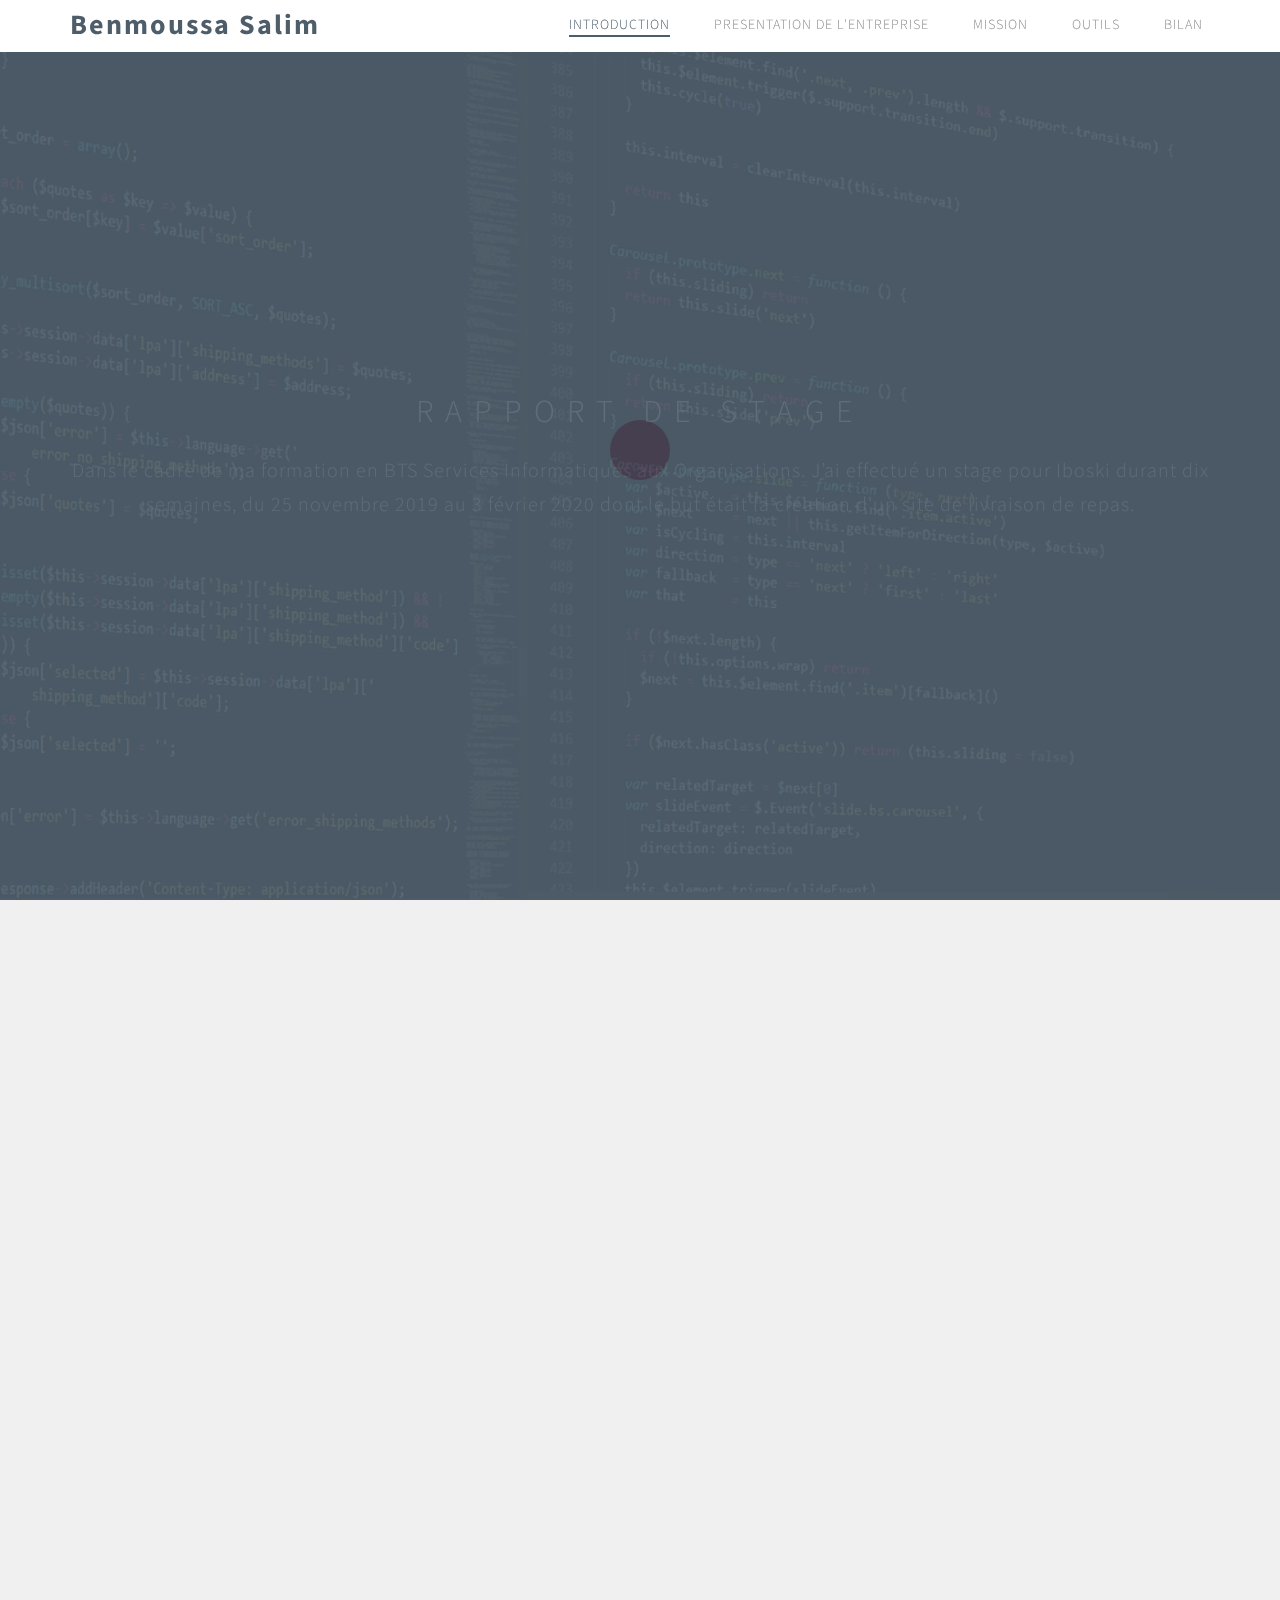
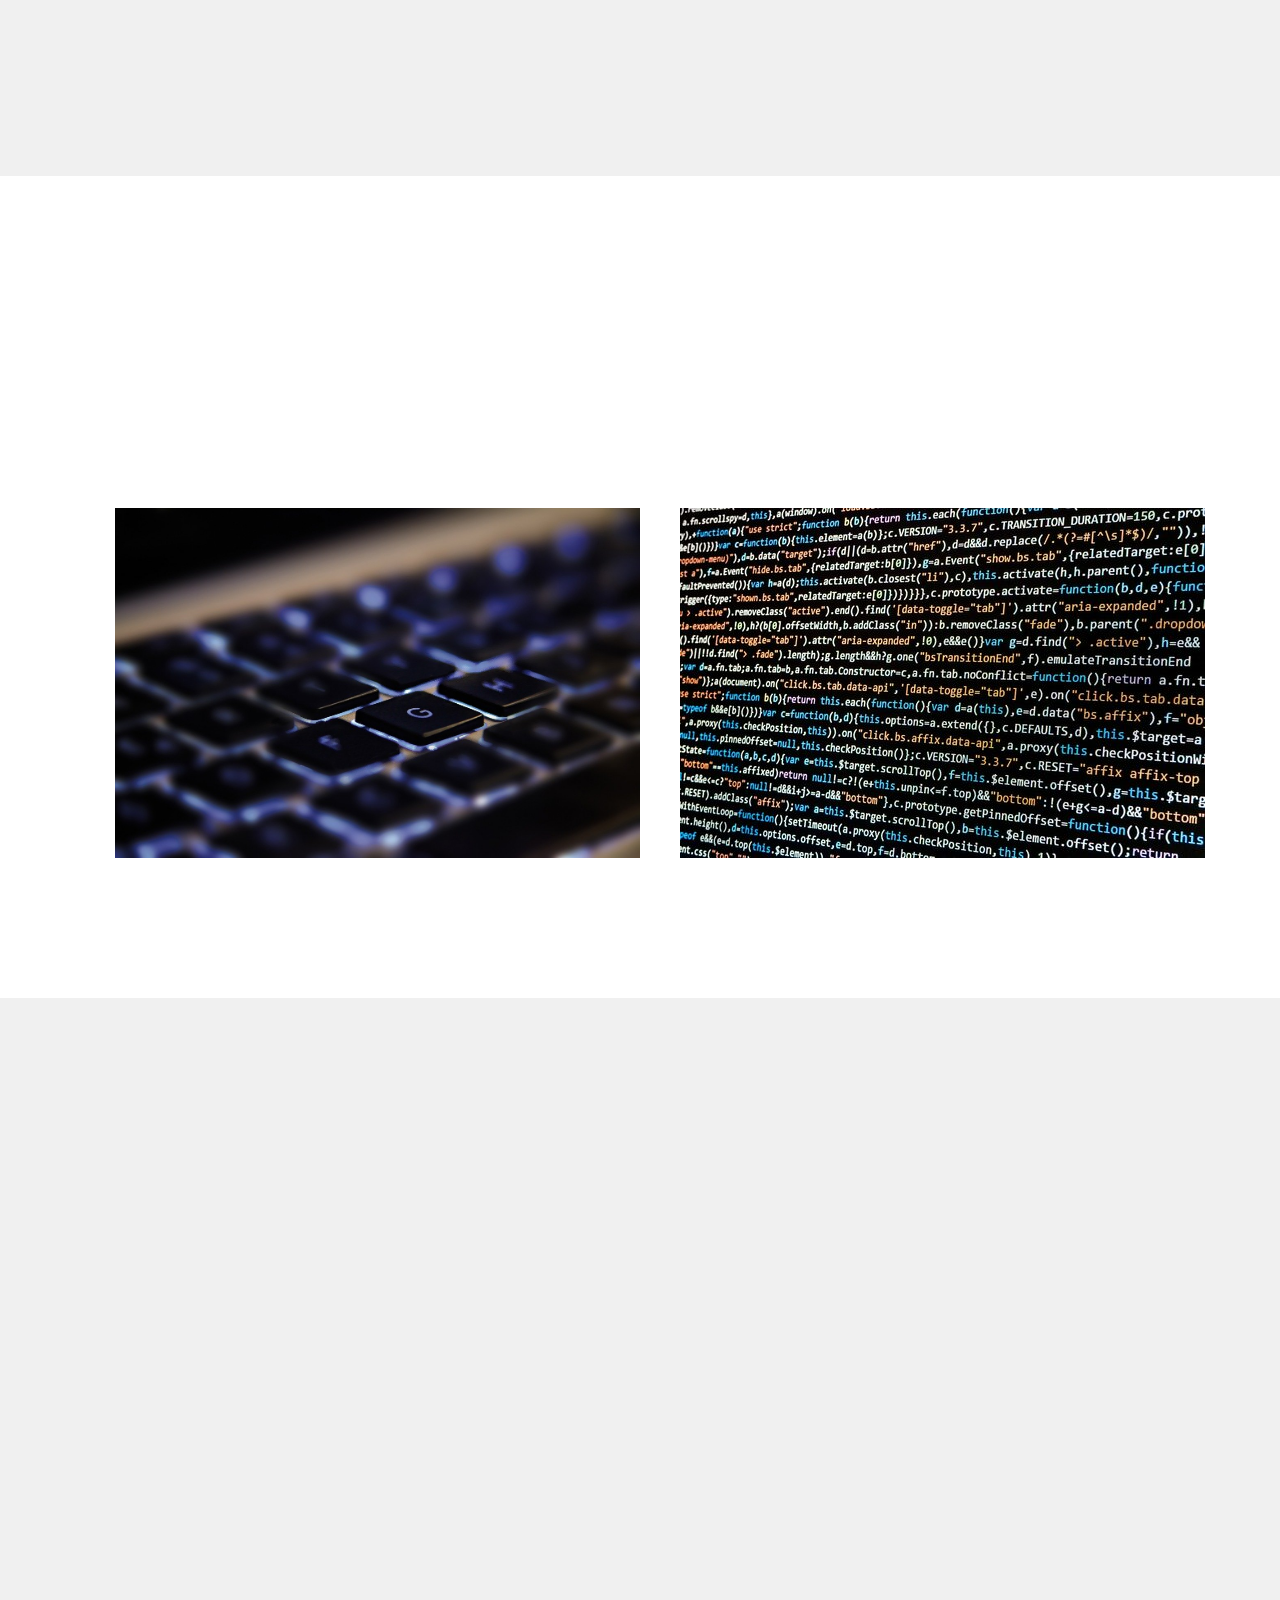
==== Rapport de stage/index.html @ b65e1e52 "Portfolio" ====
<!DOCTYPE html>
<html>

<head>
  <title>Rapport de stage</title>
  <meta charset="utf-8">
  <meta http-equiv="X-UA-Compatible" content="IE=Edge">
  <meta name="viewport" content="width=device-width, initial-scale=1">
  <!--
Zoom Slider
https://vegas.jaysalvat.com/

Caption Hover Effects
http://tympanus.net/codrops/2013/06/18/caption-hover-effects/
-->


  <link rel="stylesheet" href="css/bootstrap.min.css">
  <link rel="stylesheet" href="css/animate.min.css">
  <link rel="stylesheet" href="css/font-awesome.min.css">
  <link rel="stylesheet" href="css/component.css">
  <link rel="stylesheet" href="css/owl.theme.css">
  <link rel="stylesheet" href="css/owl.carousel.css">
  <link rel="stylesheet" href="css/vegas.min.css">
  <link rel="stylesheet" href="css/style.css">

  <!-- Google web font  -->
  <link href='https://fonts.googleapis.com/css?family=Source+Sans+Pro:400,700,300' rel='stylesheet' type='text/css'>

</head>

<body id="top" data-spy="scroll" data-offset="50" data-target=".navbar-collapse">


  <!-- Preloader section -->

  <div class="preloader">
    <div class="sk-spinner sk-spinner-pulse"></div>
  </div>


  <!-- Navigation section  -->

  <div class="navbar navbar-default navbar-fixed-top" role="navigation">
    <div class="container">

      <div class="navbar-header">
        <button class="navbar-toggle" data-toggle="collapse" data-target=".navbar-collapse">
          <span class="icon icon-bar"></span>
          <span class="icon icon-bar"></span>
          <span class="icon icon-bar"></span>
        </button>
        <a href="#top" class="navbar-brand smoothScroll">Benmoussa Salim</a>
      </div>
      <div class="collapse navbar-collapse">
        <ul class="nav navbar-nav navbar-right">
          <li><a href="#top" class="smoothScroll"><span>Introduction</span></a></li>
          <li><a href="#about" class="smoothScroll"><span>Presentation de l'entreprise</span></a></li>
          <li><a href="#gallery" class="smoothScroll"><span>Mission</span></a></li>
          <li><a href="#outil" class="smoothScroll"><span>Outils</span></a></li>
          <li><a href="#bilan" class="smoothScroll"><span>Bilan</span></a></li>
        </ul>
      </div>

    </div>
  </div>


  <!-- Home section -->

  <section id="home">
    <div class="overlay"></div>
    <div class="container">
      <div class="row">

        <div class="col-md-offset-1 col-md-10 col-sm-12 wow fadeInUp" data-wow-delay="0.3s"></div>
          <h1 class="wow fadeInUp" data-wow-delay="0.6s">RAPPORT DE STAGE</h1>
          <p class="wow fadeInUp" data-wow-delay="0.9s">Dans  le  cadre  de  ma  formation  en  BTS  Services  Informatiques  aux Organisations.
            J’ai effectué un stage pour Iboski durant dix semaines, du 25 novembre 2019 au 3 février 2020 dont le but était 
            la création d'un site de livraison de repas.</p>
        </div>

      </div>
    </div>
  </section>


  <!-- About section -->

  <section id="about">
    <div class="container">
      <div class="row">

        <div class="col-md-9 col-sm-8 wow fadeInUp" data-wow-delay="0.2s">
          <div class="about-thumb">
            <h1>IBOSKI</h1>
            <p>IBOSKI est une société qui accompagne les porteurs de projets dans la création et le développement de leurs activités en proposant
              des solutions digitales. La société se complète pour former une équipe de 3 passionnés aux parcours très différents qui
               regroupent leurs expertises dans le but d'accompagner chaque idée jusqu'à sa réalisation et la satisfaction 
              de la clientèle. IBOSKI aide les entreprises à soigner leurs identité visuelle et leurs présence sur le web dans le but d'atteindre divers 
              objectifs: fidélisation, croissance du taux de conversion, trafic, publicité ciblée, image de marque référencement.
               OKmanger et Skyplus font partie de ses sites web.</p>
          </div>
        </div>

        <div class="col-md-3 col-sm-4 wow fadeInUp about-img" data-wow-delay="0.6s">
          <img src="images\in-new-york.jpg" class="img-responsive img-circle" alt="About">
        </div>

        <div class="clearfix"></div>

      </div>
    </div>
  </section>


  <!-- Gallery section -->

  <section id="gallery">
    <div class="container">
      <div class="row">

        <div class="col-md-offset-2 col-md-8 col-sm-12 wow fadeInUp" data-wow-delay="0.3s">
          <div class="section-title">
            <h1>MISSION</h1>
            <p>Mission que j'ai réalisé lors de mon stage.</p>
          </div>
        </div>

        <ul class="grid cs-style-4">
          <li class="col-md-6 col-sm-6">
            <figure>
              <div><img src="images\technology-785742_1280.jpg" alt="image 1"></div>
              <figcaption>
                <h1>Front-end</h1>
                <small>-Navbar <br> -Modal de connexion <br> -Barre de recherche <br> -Card accueil <br> -Footer<br>
                  -Carrousel <br> -Card LesRestaurants <br> -Card Restaurant<br> 
                  -Panier<br> -Payement<br> </small>
              </figcaption>
            </figure>
          </li>

          <li class="col-md-6 col-sm-6">
            <figure>
              <div><img src="images\backe.jpg" alt="image 2"></div>
              <figcaption>
                <h1>Back-end</h1>
                <small>-Connexion <br> -Inscription <br> -Card les Restaurants <br> -Card Restaurant <br> -Ajout au panier <br> 
                  -Envoie email <br></small>
              </figcaption>
            </figure>
          </li>
        </ul>

      </div>
    </div>
  </section>


  <!-- Outil section -->
  
  
  <section id="outil">
    <!-- team carousel -->
    <div class="col-md-offset-2 col-md-8 col-sm-12 wow fadeInUp" data-wow-delay="0.3s">
      <div class="section-title">
        <center><h1>Outil</h1></center>
        <center><p>Outils utilisé pour la réalistion du projet.</p></center>
      </div>
    </div>
    <div id="team-carousel" class="owl-carousel">

      <div class="item col-md-4 col-sm-6 wow fadeInUp" data-wow-delay="0.4s">
        <div class="team-thumb">
          <div class="image-holder">
            <img src="images\brands-and-logotypes.png" class="img-responsive img-circle" alt="Mary">
          </div>
          <h2 class="heading">PHP</h2>
          <p class="description">Principalement utilisé pour produire des pages Web dynamiques, 
            PHP est un langage impératif orienté objet.</p>
        </div>
      </div>

      <div class="item col-md-4 col-sm-6 wow fadeInUp" data-wow-delay="0.6s">
        <div class="team-thumb">
          <div class="image-holder">
            <img src="images\laravel.png" class="img-responsive img-circle" alt="Jack">
          </div>
          <h2 class="heading">Laravel</h2>
          <p class="description">C'est un framework web open-source écrit en PHP 
            respectant le principe modèle-vue-contrôleur.</p>
        </div>
      </div>

      <div class="item col-md-4 col-sm-6 wow fadeInUp" data-wow-delay="0.8s">
        <div class="team-thumb">
          <div class="image-holder">
            <img src="images\bul.png" class="img-responsive img-circle" alt="Linda">
          </div>
          <h2 class="heading">Bulma</h2>
          <p class="description">Bulma est un framework CSS.</p>
        </div>
      </div>

      <div class="item col-md-4 col-sm-6 wow fadeInUp" data-wow-delay="0.8s">
        <div class="team-thumb">
          <div class="image-holder">
            <img src="images\visual_studio.png" class="img-responsive img-circle" alt="Sandy">
          </div>
          <h2 class="heading">Visual Studio Code</h2>
          <p class="description">Visual Studio Code est un éditeur de code extensible développé par Microsoft pour 
            Windows, Linux et macOS (IDE).</p>
        </div>
      </div>

      <div class="item col-md-4 col-sm-6 wow fadeInUp" data-wow-delay="0.8s">
        <div class="team-thumb">
          <div class="image-holder">
            <img src="images\social-media.png" class="img-responsive img-circle" alt="Lukia">
          </div>
          <h2 class="heading">Trello</h2>
          <p class="description">Trello est un outil de gestion de projet, il repose sur une organisation des projets en planches
            représentant des tâches.</p>
        </div>
      </div>

      <div class="item col-md-4 col-sm-6 wow fadeInUp" data-wow-delay="0.8s">
        <div class="team-thumb">
          <div class="image-holder">
            <img src="images\discord.png" class="img-responsive img-circle" alt="George">
          </div>
          <h2 class="heading">Discord</h2>
          <p class="description">Discord est un logiciel conçu  pour communiquer.</p>
        </div>
      </div>

      <div class="item col-md-4 col-sm-6 wow fadeInUp" data-wow-delay="0.8s">
        <div class="team-thumb">
          <div class="image-holder">
            <img src="images\github.png" class="img-responsive img-circle" alt="Day">
          </div>
          <h2 class="heading">GitHub</h2>
          <p class="description">GitHub est un service web d'hébergement et de gestion de développement de logiciels.</p>
        </div>
      </div>

      <div class="item col-md-4 col-sm-6 wow fadeInUp" data-wow-delay="0.8s">
        <div class="team-thumb">
          <div class="image-holder">
            <img src="images\js.png" class="img-responsive img-circle" alt="Lynn">
          </div>
          <h2 class="heading">Javascript</h2>
          <p class="description">JavaScript est un langage de programmation de scripts principalement employé dans les pages 
            web interactives.</p>
        </div>
      </div>

    </div>
    <!-- end team carousel -->
  </section>


  <section id="bilan">
    <div class="container">
      <div class="row">

        <div class="col-md-9 col-sm-8 wow fadeInUp" data-wow-delay="0.2s">
          <div class="about-thumb">
            <h1>BILAN</h1>
            <p>Pour conclure, j'ai effectuer mon stage dans le cadre de ma formation en BTS SIO dans l'entreprise IBOSKI. Lors de ce stage j'ai pu
              mettre en pratique les connaissances théorique acquises tout au long de l'année. J'ai eu l'occasion de réaliser plusieurs mission qui m'on
              permis d'être confronté aux difficultés réelles du monde du travail.
              Ce stage à été très enrichissant pour moi car il m'a permis d'être un acteur principal d'un projet de développement qui ma conforté dans
              l'idée de continué dans la voie de l'informatique.</p>
          </div>
        </div>

        <div class="col-md-3 col-sm-4 wow fadeInUp about-img" data-wow-delay="0.6s">
          <img src="images\buildings-1149851_640.jpg" class="img-responsive img-circle" alt="About">
        </div>

        <div class="clearfix"></div>

      </div>
    </div>
</section>

  <!-- Footer section -->

  <footer>
    <div class="container">

      <div class="row">

        <div class="col-md-12 col-sm-12">

          <ul class="social-icon">
            <li><a href="https://www.linkedin.com/in/salim-benmoussa/" class="fa fa-linkedin wow fadeInUp" data-wow-delay="0.6s"></a></li>
          </ul>

        </div>

      </div>

    </div>
  </footer>

  <!-- Back top -->
  <a href="#" class="go-top"><i class="fa fa-angle-up"></i></a>

  <!-- Javascript  -->
  <script src="js/jquery.js"></script>
  <script src="js/bootstrap.min.js"></script>
  <script src="js/vegas.min.js"></script>
  <script src="js/modernizr.custom.js"></script>
  <script src="js/toucheffects.js"></script>
  <script src="js/owl.carousel.min.js"></script>
  <script src="js/smoothscroll.js"></script>
  <script src="js/wow.min.js"></script>
  <script src="js/custom.js"></script>

</body>

</html>
---- Rapport de stage/css/component.css ----
.grid {
	margin: 0 auto;
	list-style: none;
	text-align: center;
}

.grid li {
	display: inline-block;
	margin: 0;
	padding: 20px;
	text-align: left;
	position: relative;
}

.grid figure {
	margin: 0;
	position: relative;
}

.grid figure img {
	width: 100%;
	max-width: 100%;
	display: block;
	position: relative;
}

.grid figcaption {
	position: absolute;
	top: 0;
	left: 0;
	padding: 42px 22px;
	background: #304352;
	color: #ed4e6e;
}

.grid figcaption h1 {
	font-size: 1.6rem;
	line-height: 2.2rem;
	margin: 0;
	padding-bottom: 12px;
	color: #fff;
}

.grid figcaption small {
	font-size: 16px;
	letter-spacing: 1px;
}

.grid figcaption a {
	text-align: center;
	padding: 5px 10px;
	border-radius: 2px;
	display: inline-block;
	background: #e44c65;
	color: #fff;
}

/* Caption Style 4 */
.cs-style-4 li {
	-webkit-perspective: 1700px;
	-moz-perspective: 1700px;
	perspective: 1700px;
	-webkit-perspective-origin: 0 50%;
	-moz-perspective-origin: 0 50%;
	perspective-origin: 0 50%;
}

.cs-style-4 figure {
	-webkit-transform-style: preserve-3d;
	-moz-transform-style: preserve-3d;
	transform-style: preserve-3d;
}

.cs-style-4 figure > div {
	overflow: hidden;
}

.cs-style-4 figure img {
	-webkit-transition: -webkit-transform 0.4s;
	-moz-transition: -moz-transform 0.4s;
	transition: transform 0.4s;
}

.no-touch .cs-style-4 figure:hover img,
.cs-style-4 figure.cs-hover img {
	-webkit-transform: translateX(25%);
	-moz-transform: translateX(25%);
	-ms-transform: translateX(25%);
	transform: translateX(25%);
}

.cs-style-4 figcaption {
	height: 100%;
	width: 50%;
	opacity: 0;
	-webkit-backface-visibility: hidden;
	-moz-backface-visibility: hidden;
	backface-visibility: hidden;
	-webkit-transform-origin: 0 0;
	-moz-transform-origin: 0 0;
	transform-origin: 0 0;
	-webkit-transform: rotateY(-90deg);
	-moz-transform: rotateY(-90deg);
	transform: rotateY(-90deg);
	-webkit-transition: -webkit-transform 0.4s, opacity 0.1s 0.3s;
	-moz-transition: -moz-transform 0.4s, opacity 0.1s 0.3s;
	transition: transform 0.4s, opacity 0.1s 0.3s;
}

.no-touch .cs-style-4 figure:hover figcaption,
.cs-style-4 figure.cs-hover figcaption {
	opacity: 1;
	-webkit-transform: rotateY(0deg);
	-moz-transform: rotateY(0deg);
	transform: rotateY(0deg);
	-webkit-transition: -webkit-transform 0.4s, opacity 0.1s;
	-moz-transition: -moz-transform 0.4s, opacity 0.1s;
	transition: transform 0.4s, opacity 0.1s;
}

.cs-style-4 figcaption a {
	position: absolute;
	bottom: 20px;
	right: 20px;
}

@media (max-width: 980px) {
	.grid figcaption h1 {
		font-size: 1rem;
		line-height: 1.6rem;
	}
	.grid figcaption {
		padding: 22px 18px;
	}
}

@media screen and (max-width: 31.5em) {
	.grid {
		padding: 10px 10px 100px 10px;
	}
	.grid li {
		width: 100%;
		min-width: 300px;
	}
}
---- Rapport de stage/css/vegas.min.css ----
.vegas-overlay,.vegas-slide,.vegas-slide-inner,.vegas-timer,.vegas-wrapper{position:absolute;top:0;left:0;bottom:0;right:0;overflow:hidden;border:none;padding:0;margin:0}.vegas-overlay{opacity:.5;background:url(overlays/02.png) center center}.vegas-timer{top:auto;bottom:0;height:2px}.vegas-timer-progress{width:0;height:100%;background:#fff;-webkit-transition:width ease-out;transition:width ease-out}.vegas-timer-running .vegas-timer-progress{width:100%}.vegas-slide,.vegas-slide-inner{margin:0;padding:0;background:center center no-repeat;-webkit-transform:translateZ(0);transform:translateZ(0)}body .vegas-container{overflow:hidden!important;position:relative}.vegas-video{min-width:100%;min-height:100%;width:auto;height:auto}body.vegas-container{overflow:auto;position:static;z-index:-2}body.vegas-container>.vegas-overlay,body.vegas-container>.vegas-slide,body.vegas-container>.vegas-timer{position:fixed;z-index:-1}:root body.vegas-container>.vegas-overlay,:root body.vegas-container>.vegas-slide,_::full-page-media,_:future{bottom:-76px}.vegas-transition-fade,.vegas-transition-fade2{opacity:0}.vegas-transition-fade-in,.vegas-transition-fade2-in{opacity:1}.vegas-transition-fade2-out{opacity:0}.vegas-transition-blur,.vegas-transition-blur2{opacity:0;-webkit-filter:blur(32px);filter:blur(32px)}.vegas-transition-blur-in,.vegas-transition-blur2-in{opacity:1;-webkit-filter:blur(0);filter:blur(0)}.vegas-transition-blur2-out{opacity:0}.vegas-transition-flash,.vegas-transition-flash2{opacity:0;-webkit-filter:brightness(25);filter:brightness(25)}.vegas-transition-flash-in,.vegas-transition-flash2-in{opacity:1;-webkit-filter:brightness(1);filter:brightness(1)}.vegas-transition-flash2-out{opacity:0;-webkit-filter:brightness(25);filter:brightness(25)}.vegas-transition-negative,.vegas-transition-negative2{opacity:0;-webkit-filter:invert(100%);filter:invert(100%)}.vegas-transition-negative-in,.vegas-transition-negative2-in{opacity:1;-webkit-filter:invert(0);filter:invert(0)}.vegas-transition-negative2-out{opacity:0;-webkit-filter:invert(100%);filter:invert(100%)}.vegas-transition-burn,.vegas-transition-burn2{opacity:0;-webkit-filter:contrast(1000%) saturate(1000%);filter:contrast(1000%) saturate(1000%)}.vegas-transition-burn-in,.vegas-transition-burn2-in{opacity:1;-webkit-filter:contrast(100%) saturate(100%);filter:contrast(100%) saturate(100%)}.vegas-transition-burn2-out{opacity:0;-webkit-filter:contrast(1000%) saturate(1000%);filter:contrast(1000%) saturate(1000%)}.vegas-transition-slideLeft,.vegas-transition-slideLeft2{-webkit-transform:translateX(100%);transform:translateX(100%)}.vegas-transition-slideLeft-in,.vegas-transition-slideLeft2-in{-webkit-transform:translateX(0);transform:translateX(0)}.vegas-transition-slideLeft2-out,.vegas-transition-slideRight,.vegas-transition-slideRight2{-webkit-transform:translateX(-100%);transform:translateX(-100%)}.vegas-transition-slideRight-in,.vegas-transition-slideRight2-in{-webkit-transform:translateX(0);transform:translateX(0)}.vegas-transition-slideRight2-out{-webkit-transform:translateX(100%);transform:translateX(100%)}.vegas-transition-slideUp,.vegas-transition-slideUp2{-webkit-transform:translateY(100%);transform:translateY(100%)}.vegas-transition-slideUp-in,.vegas-transition-slideUp2-in{-webkit-transform:translateY(0);transform:translateY(0)}.vegas-transition-slideDown,.vegas-transition-slideDown2,.vegas-transition-slideUp2-out{-webkit-transform:translateY(-100%);transform:translateY(-100%)}.vegas-transition-slideDown-in,.vegas-transition-slideDown2-in{-webkit-transform:translateY(0);transform:translateY(0)}.vegas-transition-slideDown2-out{-webkit-transform:translateY(100%);transform:translateY(100%)}.vegas-transition-zoomIn,.vegas-transition-zoomIn2{-webkit-transform:scale(0);transform:scale(0);opacity:0}.vegas-transition-zoomIn-in,.vegas-transition-zoomIn2-in{-webkit-transform:scale(1);transform:scale(1);opacity:1}.vegas-transition-zoomIn2-out,.vegas-transition-zoomOut,.vegas-transition-zoomOut2{-webkit-transform:scale(2);transform:scale(2);opacity:0}.vegas-transition-zoomOut-in,.vegas-transition-zoomOut2-in{-webkit-transform:scale(1);transform:scale(1);opacity:1}.vegas-transition-zoomOut2-out{-webkit-transform:scale(0);transform:scale(0);opacity:0}.vegas-transition-swirlLeft,.vegas-transition-swirlLeft2{-webkit-transform:scale(2) rotate(35deg);transform:scale(2) rotate(35deg);opacity:0}.vegas-transition-swirlLeft-in,.vegas-transition-swirlLeft2-in{-webkit-transform:scale(1) rotate(0);transform:scale(1) rotate(0);opacity:1}.vegas-transition-swirlLeft2-out,.vegas-transition-swirlRight,.vegas-transition-swirlRight2{-webkit-transform:scale(2) rotate(-35deg);transform:scale(2) rotate(-35deg);opacity:0}.vegas-transition-swirlRight-in,.vegas-transition-swirlRight2-in{-webkit-transform:scale(1) rotate(0);transform:scale(1) rotate(0);opacity:1}.vegas-transition-swirlRight2-out{-webkit-transform:scale(2) rotate(35deg);transform:scale(2) rotate(35deg);opacity:0}.vegas-animation-kenburns{-webkit-animation:kenburns ease-out;animation:kenburns ease-out}@-webkit-keyframes kenburns{0%{-webkit-transform:scale(1.5);transform:scale(1.5)}100%{-webkit-transform:scale(1);transform:scale(1)}}@keyframes kenburns{0%{-webkit-transform:scale(1.5);transform:scale(1.5)}100%{-webkit-transform:scale(1);transform:scale(1)}}.vegas-animation-kenburnsUp{-webkit-animation:kenburnsUp ease-out;animation:kenburnsUp ease-out}@-webkit-keyframes kenburnsUp{0%{-webkit-transform:scale(1.5) translate(0,10%);transform:scale(1.5) translate(0,10%)}100%{-webkit-transform:scale(1) translate(0,0);transform:scale(1) translate(0,0)}}@keyframes kenburnsUp{0%{-webkit-transform:scale(1.5) translate(0,10%);transform:scale(1.5) translate(0,10%)}100%{-webkit-transform:scale(1) translate(0,0);transform:scale(1) translate(0,0)}}.vegas-animation-kenburnsDown{-webkit-animation:kenburnsDown ease-out;animation:kenburnsDown ease-out}@-webkit-keyframes kenburnsDown{0%{-webkit-transform:scale(1.5) translate(0,-10%);transform:scale(1.5) translate(0,-10%)}100%{-webkit-transform:scale(1) translate(0,0);transform:scale(1) translate(0,0)}}@keyframes kenburnsDown{0%{-webkit-transform:scale(1.5) translate(0,-10%);transform:scale(1.5) translate(0,-10%)}100%{-webkit-transform:scale(1) translate(0,0);transform:scale(1) translate(0,0)}}.vegas-animation-kenburnsLeft{-webkit-animation:kenburnsLeft ease-out;animation:kenburnsLeft ease-out}@-webkit-keyframes kenburnsLeft{0%{-webkit-transform:scale(1.5) translate(10%,0);transform:scale(1.5) translate(10%,0)}100%{-webkit-transform:scale(1) translate(0,0);transform:scale(1) translate(0,0)}}@keyframes kenburnsLeft{0%{-webkit-transform:scale(1.5) translate(10%,0);transform:scale(1.5) translate(10%,0)}100%{-webkit-transform:scale(1) translate(0,0);transform:scale(1) translate(0,0)}}.vegas-animation-kenburnsRight{-webkit-animation:kenburnsRight ease-out;animation:kenburnsRight ease-out}@-webkit-keyframes kenburnsRight{0%{-webkit-transform:scale(1.5) translate(-10%,0);transform:scale(1.5) translate(-10%,0)}100%{-webkit-transform:scale(1) translate(0,0);transform:scale(1) translate(0,0)}}@keyframes kenburnsRight{0%{-webkit-transform:scale(1.5) translate(-10%,0);transform:scale(1.5) translate(-10%,0)}100%{-webkit-transform:scale(1) translate(0,0);transform:scale(1) translate(0,0)}}.vegas-animation-kenburnsUpLeft{-webkit-animation:kenburnsUpLeft ease-out;animation:kenburnsUpLeft ease-out}@-webkit-keyframes kenburnsUpLeft{0%{-webkit-transform:scale(1.5) translate(10%,10%);transform:scale(1.5) translate(10%,10%)}100%{-webkit-transform:scale(1) translate(0,0);transform:scale(1) translate(0,0)}}@keyframes kenburnsUpLeft{0%{-webkit-transform:scale(1.5) translate(10%,10%);transform:scale(1.5) translate(10%,10%)}100%{-webkit-transform:scale(1) translate(0,0);transform:scale(1) translate(0,0)}}.vegas-animation-kenburnsUpRight{-webkit-animation:kenburnsUpRight ease-out;animation:kenburnsUpRight ease-out}@-webkit-keyframes kenburnsUpRight{0%{-webkit-transform:scale(1.5) translate(-10%,10%);transform:scale(1.5) translate(-10%,10%)}100%{-webkit-transform:scale(1) translate(0,0);transform:scale(1) translate(0,0)}}@keyframes kenburnsUpRight{0%{-webkit-transform:scale(1.5) translate(-10%,10%);transform:scale(1.5) translate(-10%,10%)}100%{-webkit-transform:scale(1) translate(0,0);transform:scale(1) translate(0,0)}}.vegas-animation-kenburnsDownLeft{-webkit-animation:kenburnsDownLeft ease-out;animation:kenburnsDownLeft ease-out}@-webkit-keyframes kenburnsDownLeft{0%{-webkit-transform:scale(1.5) translate(10%,-10%);transform:scale(1.5) translate(10%,-10%)}100%{-webkit-transform:scale(1) translate(0,0);transform:scale(1) translate(0,0)}}@keyframes kenburnsDownLeft{0%{-webkit-transform:scale(1.5) translate(10%,-10%);transform:scale(1.5) translate(10%,-10%)}100%{-webkit-transform:scale(1) translate(0,0);transform:scale(1) translate(0,0)}}.vegas-animation-kenburnsDownRight{-webkit-animation:kenburnsDownRight ease-out;animation:kenburnsDownRight ease-out}@-webkit-keyframes kenburnsDownRight{0%{-webkit-transform:scale(1.5) translate(-10%,-10%);transform:scale(1.5) translate(-10%,-10%)}100%{-webkit-transform:scale(1) translate(0,0);transform:scale(1) translate(0,0)}}@keyframes kenburnsDownRight{0%{-webkit-transform:scale(1.5) translate(-10%,-10%);transform:scale(1.5) translate(-10%,-10%)}100%{-webkit-transform:scale(1) translate(0,0);transform:scale(1) translate(0,0)}}
---- Rapport de stage/css/style.css ----
/*

Snapshot Template
http://www.templatemo.com/tm-493-snapshot

*/


/* Body 
------------------------------------- */
body {
    background: #ffffff;   
    font-family: 'Source Sans Pro', sans-serif;
    font-style: normal;
    font-weight: 300;
    position: relative;
}

html,body {
  width: 100%;
  overflow-x: hidden;
}

html {
  font-size: 100%;
}


/*---------------------------------------
    Typorgraphy              
-----------------------------------------*/

h1,h2,h3,h4 {
  font-weight: 300;
}

h1 {
  font-size: 2rem;
  line-height: 3rem;
  letter-spacing: 12px;
  text-transform: uppercase;
  padding-bottom: 8px;
}

h2 {
  color: #e44c65;
  font-size: 1.2rem;
  font-weight: bold;
  letter-spacing: 4px;
  text-transform: uppercase;
}

h3 {
  font-size: 14px;
  text-transform: uppercase;
  letter-spacing: 4px;
}

p {
  color: #888;
  font-size: 20px;
  letter-spacing: 1px;
  line-height: 34px;
}

#home p,
#contact p, footer p {
  color: #f9f9f9;
}

.btn {
  border:none;
  border-radius: 4px;
  transition: all 0.4s ease-in-out;
}

.btn:focus {
  background: #e44c65;
  border-color: transparent;
}

.btn-success {
  background: #e44c65;
  font-weight: 300;
  letter-spacing: 2px;
  padding: 14px 32px;
  margin-top: 26px;
}

.btn-success:hover {
  background: #222;
}

a {
  color: #e44c65;
  -webkit-transition: 0.5s;
  -o-transition: 0.5s;
  transition: 0.5s;
  text-decoration: none !important;
}
a:hover, a:active, a:focus {
  color: #e44c65;
  outline: none;
}

* {
  -webkit-box-sizing: border-box;
  -moz-box-sizing: border-box;
  box-sizing: border-box;
}

*:before,
*:after {
  -webkit-box-sizing: border-box;
  -moz-box-sizing: border-box;
  box-sizing: border-box;
}



/*---------------------------------------
    All Section style              
-----------------------------------------*/

.section-title {
  padding-bottom: 62px;
}

#about .section-title {
  padding-top: 82px;
}

#about .section-title h1 {
  margin-bottom: 0px;
  padding-bottom: 0px;
}

#about,
#gallery,
#contact {
  padding-top: 120px;
  padding-bottom: 120px;
  position: relative;
}

#gallery,
#contact, footer {
  text-align: center;
}

.overlay {
  background: #304352;
  opacity: 0.9;
  position: absolute;
  width: 100%;
  height: 100vh;
  top: 0;
  left: 0;
  right: 0;
}



/*---------------------------------------
    Pre Loader Style              
-----------------------------------------*/

.preloader {
    position: fixed;
    top: 0;
    left: 0;
    width: 100%;
    height: 100%;
    z-index: 99999;
    display: flex;
    flex-flow: row nowrap;
    justify-content: center;
    align-items: center;
    background: none repeat scroll 0 0 #fff;
}

.sk-spinner-pulse {
  width: 60px;
  height: 60px;
  background-color: #e44c65;
  border-radius: 100%;
  margin: 40px auto;
  -webkit-animation: sk-pulseScaleOut 1s infinite ease-in-out;
          animation: sk-pulseScaleOut 1s infinite ease-in-out; }

@-webkit-keyframes sk-pulseScaleOut {
  0% {
    -webkit-transform: scale(0);
            transform: scale(0); }
  100% {
    -webkit-transform: scale(1);
            transform: scale(1);
    opacity: 0; } }

@keyframes sk-pulseScaleOut {
  0% {
    -webkit-transform: scale(0);
            transform: scale(0); }
  100% {
    -webkit-transform: scale(1);
            transform: scale(1);
    opacity: 0; } }



/*---------------------------------------
    Main Navigation             
-----------------------------------------*/

.navbar-default {
  background: #ffffff;
  box-shadow: 0px 2px 8px 0px rgba(50, 50, 50, 0.04);
  border: none;
  margin-bottom: 0px !important;
}

.navbar-default .navbar-brand {
  color: #304352;
  font-size: 28px;
  font-weight: bold;
  letter-spacing: 2px;
  margin: 0;
}

.navbar-default .navbar-nav li a {
    color: #777;
    font-size: 14px;
    font-weight: 300;
    letter-spacing: 1px;
    text-transform: uppercase;
    -webkit-transition: all 0.4s ease-in-out;
    transition: all 0.4s ease-in-out;
    padding-right: 22px;
    padding-left: 22px;
}

.navbar-default .navbar-nav li a span {
  position: relative;
  display: block;
  padding-bottom: 2px;
}

.navbar-default .navbar-nav li a span:before {
  content: "";
  position: absolute;
  width: 100%;
  height: 2px;
  bottom: 0;
  left: 0;
  background-color: rgba(255, 255, 255, 0.5);
  visibility: hidden;
  -webkit-transform: scaleX(0);
  -moz-transform: scaleX(0);
  -ms-transform: scaleX(0);
  -o-transform: scaleX(0);
  transform: scaleX(0);
  -webkit-transition: all 0.3s ease-in-out 0s;
  -moz-transition: all 0.3s ease-in-out 0s;
  -ms-transition: all 0.3s ease-in-out 0s;
  -o-transition: all 0.3s ease-in-out 0s;
  transition: all 0.3s ease-in-out 0s;
}

.navbar-default .navbar-nav li a:hover span:before {
  visibility: visible;
  -webkit-transform: scaleX(1);
  -moz-transform: scaleX(1);
  -ms-transform: scaleX(1);
  -o-transform: scaleX(1);
  transform: scaleX(1);
}

.navbar-default .navbar-nav li.active a span:before {
  visibility: visible;
  -webkit-transform: scaleX(1);
  transform: scaleX(1);
  background-color: #304352;
}

.navbar-default .navbar-nav > li a:hover {
    color: #304352 !important;
}

.navbar-default .navbar-nav > li > a:hover,
.navbar-default .navbar-nav > li > a:focus {
    color: #777;
    background-color: transparent;
}

.navbar-default .navbar-nav > .active > a,
.navbar-default .navbar-nav > .active > a:hover,
.navbar-default .navbar-nav > .active > a:focus {
    color: #304352;
    background-color: transparent;
}

.navbar-default .navbar-toggle {
     border: none;
     padding-top: 10px;
  }

.navbar-default .navbar-toggle .icon-bar {
    border-color: transparent;
  }

.navbar-default .navbar-toggle:hover,
.navbar-default .navbar-toggle:focus { 
  background-color: transparent;
}

@media screen and (max-width: 768px) {
  
  .navbar-default .navbar-nav li a span:before {
    background: transparent !important;
  }
  .navbar-default .navbar-nav li.active a {
    background: transparent;
    background: none;
    color: #304352 !important;
  }
  .navbar-default .navbar-nav li.active a span:before {
    visibility: visible;
    -webkit-transform: scaleX(1);
    transform: scaleX(1);
  }
}



/*---------------------------------------
    Home Section              
-----------------------------------------*/

#home {
  display: -webkit-box;
  display: -webkit-flex;
  display: -ms-flexbox;
  display: flex;
  -webkit-box-align: center;
  -webkit-align-items: center;
      -ms-flex-align: center;
        align-items: center;
  height: 100vh;
  text-align: center;
}

#home h1 {
  color: #ffffff;
}

#home .col-md-8 {
  padding-left: 62px;
}



/*---------------------------------------
    About Section              
-----------------------------------------*/

#about {
  background: #f0f0f0;
}

#about .item {
  width: 100%;
  display: block;
}

#about .about-thumb {
  background: #ffffff;
  border-radius: 4px;
  padding: 100px;
  position: relative;
}

#about .about-img img {
  border: 8px solid #ffffff;
  position: absolute;
  left: -120px;
  bottom: -520px;
  padding: 12px;
}

#about .team-thumb {
  width: 100%;
  height: 400px;
  margin: 32px 0;
  text-align: center;
  background: #ffffff;
  border-radius: 4px;
  -webkit-transition: all 0.3s ease;
  transition: all 0.3s ease;
}

#about .team-thumb .image-holder {
  position: relative;
  top: 40px;
  display: inline-block;
  margin-bottom: 40px;
  padding: 10px;
  -webkit-transition: all 0.3s ease;
  transition: all 0.3s ease;
}

#about .team-thumb .heading {
  font-weight: bold;
  position: relative;
  top: 10px;
  -webkit-transition: all 600ms cubic-bezier(0.68, -0.55, 0.265, 1.55);
  transition: all 600ms cubic-bezier(0.68, -0.55, 0.265, 1.55);
}

#about .team-thumb:hover {
  background: #304352;
}

#about .team-thumb:hover .image-holder {
  top: -40px;
  margin-bottom: 0px;
}

#about .team-thumb:hover .heading {
  top: -10px;
}

#about .team-thumb .description {
  font-size: 18px;
  width: 80%;
  margin: 0 auto;
  opacity: 0;
  -webkit-transition: all 600ms cubic-bezier(0.68, -0.55, 0.265, 1.55);
  transition: all 600ms cubic-bezier(0.68, -0.55, 0.265, 1.55);
  -webkit-transform: scale(0);
  -ms-transform: scale(0);
  transform: scale(0);
}

#about .team-thumb:hover .description {
  opacity: 1;
  -webkit-transform: scale(1);
  -ms-transform: scale(1);
  transform: scale(1);
}

#about .team-thumb:hover p.description {
  color: #ffffff;
}






#outil {
  background: #f0f0f0;
}

#outil .item {
  width: 100%;
  display: block;
}

#outil .about-thumb {
  background: #ffffff;
  border-radius: 4px;
  padding: 100px;
  position: relative;
}

#outil .about-img img {
  border: 8px solid #ffffff;
  position: absolute;
  left: -120px;
  bottom: -460px;
  padding: 12px;
}

#outil .team-thumb {
  width: 100%;
  height: 400px;
  margin: 32px 0;
  text-align: center;
  background: #ffffff;
  border-radius: 4px;
  -webkit-transition: all 0.3s ease;
  transition: all 0.3s ease;
}

#outil .team-thumb .image-holder {
  position: relative;
  top: 40px;
  display: inline-block;
  margin-bottom: 40px;
  padding: 10px;
  -webkit-transition: all 0.3s ease;
  transition: all 0.3s ease;
}

#outil .team-thumb .heading {
  font-weight: bold;
  position: relative;
  top: 10px;
  -webkit-transition: all 600ms cubic-bezier(0.68, -0.55, 0.265, 1.55);
  transition: all 600ms cubic-bezier(0.68, -0.55, 0.265, 1.55);
}

#outil .team-thumb:hover {
  background: #304352;
}

#outil .team-thumb:hover .image-holder {
  top: -40px;
  margin-bottom: 0px;
}

#outil .team-thumb:hover .heading {
  top: -10px;
}

#outil .team-thumb .description {
  font-size: 18px;
  width: 80%;
  margin: 0 auto;
  opacity: 0;
  -webkit-transition: all 600ms cubic-bezier(0.68, -0.55, 0.265, 1.55);
  transition: all 600ms cubic-bezier(0.68, -0.55, 0.265, 1.55);
  -webkit-transform: scale(0);
  -ms-transform: scale(0);
  transform: scale(0);
}

#outil .team-thumb:hover .description {
  opacity: 1;
  -webkit-transform: scale(1);
  -ms-transform: scale(1);
  transform: scale(1);
}

#outil .team-thumb:hover p.description {
  color: #ffffff;
}







#bilan {
  background: #f0f0f0;
}

#bilan .item {
  width: 100%;
  display: block;
}

#bilan .about-thumb {
  background: #ffffff;
  border-radius: 4px;
  padding: 100px;
  position: relative;
  margin-top:100px;
  margin-bottom: 100px;
}

#bilan .about-img img {
  border: 8px solid #ffffff;
  position: absolute;
  left: -120px;
  bottom: -600px;
  padding: 12px;
}

#bilan .team-thumb {
  width: 100%;
  height: 400px;
  margin: 32px 0;
  text-align: center;
  background: #ffffff;
  border-radius: 4px;
  -webkit-transition: all 0.3s ease;
  transition: all 0.3s ease;
}

#bilan .team-thumb .image-holder {
  position: relative;
  top: 40px;
  display: inline-block;
  margin-bottom: 40px;
  padding: 10px;
  -webkit-transition: all 0.3s ease;
  transition: all 0.3s ease;
}

#bilan .team-thumb .heading {
  font-weight: bold;
  position: relative;
  top: 10px;
  -webkit-transition: all 600ms cubic-bezier(0.68, -0.55, 0.265, 1.55);
  transition: all 600ms cubic-bezier(0.68, -0.55, 0.265, 1.55);
}

#bilan .team-thumb:hover {
  background: #304352;
}

#bilan .team-thumb:hover .image-holder {
  top: -40px;
  margin-bottom: 0px;
}

#bilan .team-thumb:hover .heading {
  top: -10px;
}

#bilan .team-thumb .description {
  font-size: 18px;
  width: 80%;
  margin: 0 auto;
  opacity: 0;
  -webkit-transition: all 600ms cubic-bezier(0.68, -0.55, 0.265, 1.55);
  transition: all 600ms cubic-bezier(0.68, -0.55, 0.265, 1.55);
  -webkit-transform: scale(0);
  -ms-transform: scale(0);
  transform: scale(0);
}

#bilan .team-thumb:hover .description {
  opacity: 1;
  -webkit-transform: scale(1);
  -ms-transform: scale(1);
  transform: scale(1);
}

#bilan .team-thumb:hover p.description {
  color: #ffffff;
}



/*---------------------------------------
    Galllery section              
-----------------------------------------*/

#gallery {
  background: #ffffff;
}

#gallery .gallery-thumb {
  background-color: #ffffff;
  box-shadow: 0px 1px 2px 0px rgba(90, 91, 95, 0.15);
  cursor: pointer;
  display: block;
  margin-bottom: 25px;
  position: relative;
  top: 0px;
  transition: all 0.4s ease-in-out;
}

#gallery .gallery-thumb:hover {
  box-shadow: 0px 16px 22px 0px rgba(90, 91, 95, 0.3);
  top: -5px;
}

#gallery .gallery-thumb img {
  border-top-right-radius: 2px;
  border-bottom-left-radius: 2px;
  width: 100%;
}



/*---------------------------------------
    Contact section              
-----------------------------------------*/

#contact, footer {
  background: #304352;
  color: #ffffff;
}

#contact .form-control {
  background: transparent;
  box-shadow: none;
  border: 1px solid #f9f9f9;
  color: #ccc;
  font-size: 20px;
  margin-top: 10px;
  margin-bottom: 14px;
  transition: all 0.4s ease-in-out;
}

#contact .form-control:focus {
  border-color: #e44c65;
  color: #ffffff;
}

#contact input {
  height: 55px;
}

#contact input[type="submit"] {
  background: #e44c65;
  border:none;
  color: #ffffff;
  font-weight: 400;
  letter-spacing: 1px;
}

#contact input[type="submit"]:hover {
  background: #222;
  color: #ffffff;
}



/*---------------------------------------
    Footer section             
-----------------------------------------*/

footer {
  padding-bottom: 80px;
}



/*---------------------------------------
    Social icons style              
-----------------------------------------*/

.social-icon {
  padding: 0;
  margin: 0;
}

.social-icon li {
  list-style: none;
  display: inline-block;
}

.social-icon li a {
  border-radius: 4px;
  border: 1px solid #ffffff;
  color: #ffffff;
  font-size: 20px;
  width: 45px;
  height: 45px;
  line-height: 45px;
  text-align: center;
  margin: 10px 10px 42px 10px;
  padding: 0px;
}

.social-icon li a:hover {
  background: #ffffff;
  color: #e44c65;
}



/*---------------------------------------
   Back top         
-----------------------------------------*/

.go-top {
  background-color: #ffffff;
  box-shadow: 1px 1.732px 12px 0px rgba( 0, 0, 0, .14 ), 1px 1.732px 3px 0px rgba( 0, 0, 0, .12 );
  transition : all 1s ease;
  bottom: 2em;
  right: 2em;
  color: #222;
  font-size: 26px;
  display: none;
  position: fixed;
  text-decoration: none;
  width: 40px;
  height: 40px;
  line-height: 35px;
  text-align: center;
  border-radius: 100%;
}

.go-top:hover {
  background: #e44c65;
  color: #ffffff;
}



/*---------------------------------------
   Responsive Mobile         
-----------------------------------------*/

@media (max-width: 980px) {
/* 
  #home, .overlay {
    height: 50vh;
  }
*/
  #about .team-thumb {
    margin-top: 32px;
  }

}


@media (max-width: 767px) {

  #home, .overlay {
    height: 100vh;
  }

  #about .about-thumb {
    padding: 32px;
    margin-bottom: 32px;
    text-align: center;
  }

  #about .col-md-3 img {
    position: relative;
    top: 0;
    left: 0;
  }

}



@media (max-width: 650px) {

  h1 {
    font-size: 1.6rem;
  }

  p {
    font-size: 18px;
  }

  img {
    width: 100%;
  }

  #about,
  #gallery,
  #contact {
    padding-top: 80px;
    padding-bottom: 80px;
  }

}
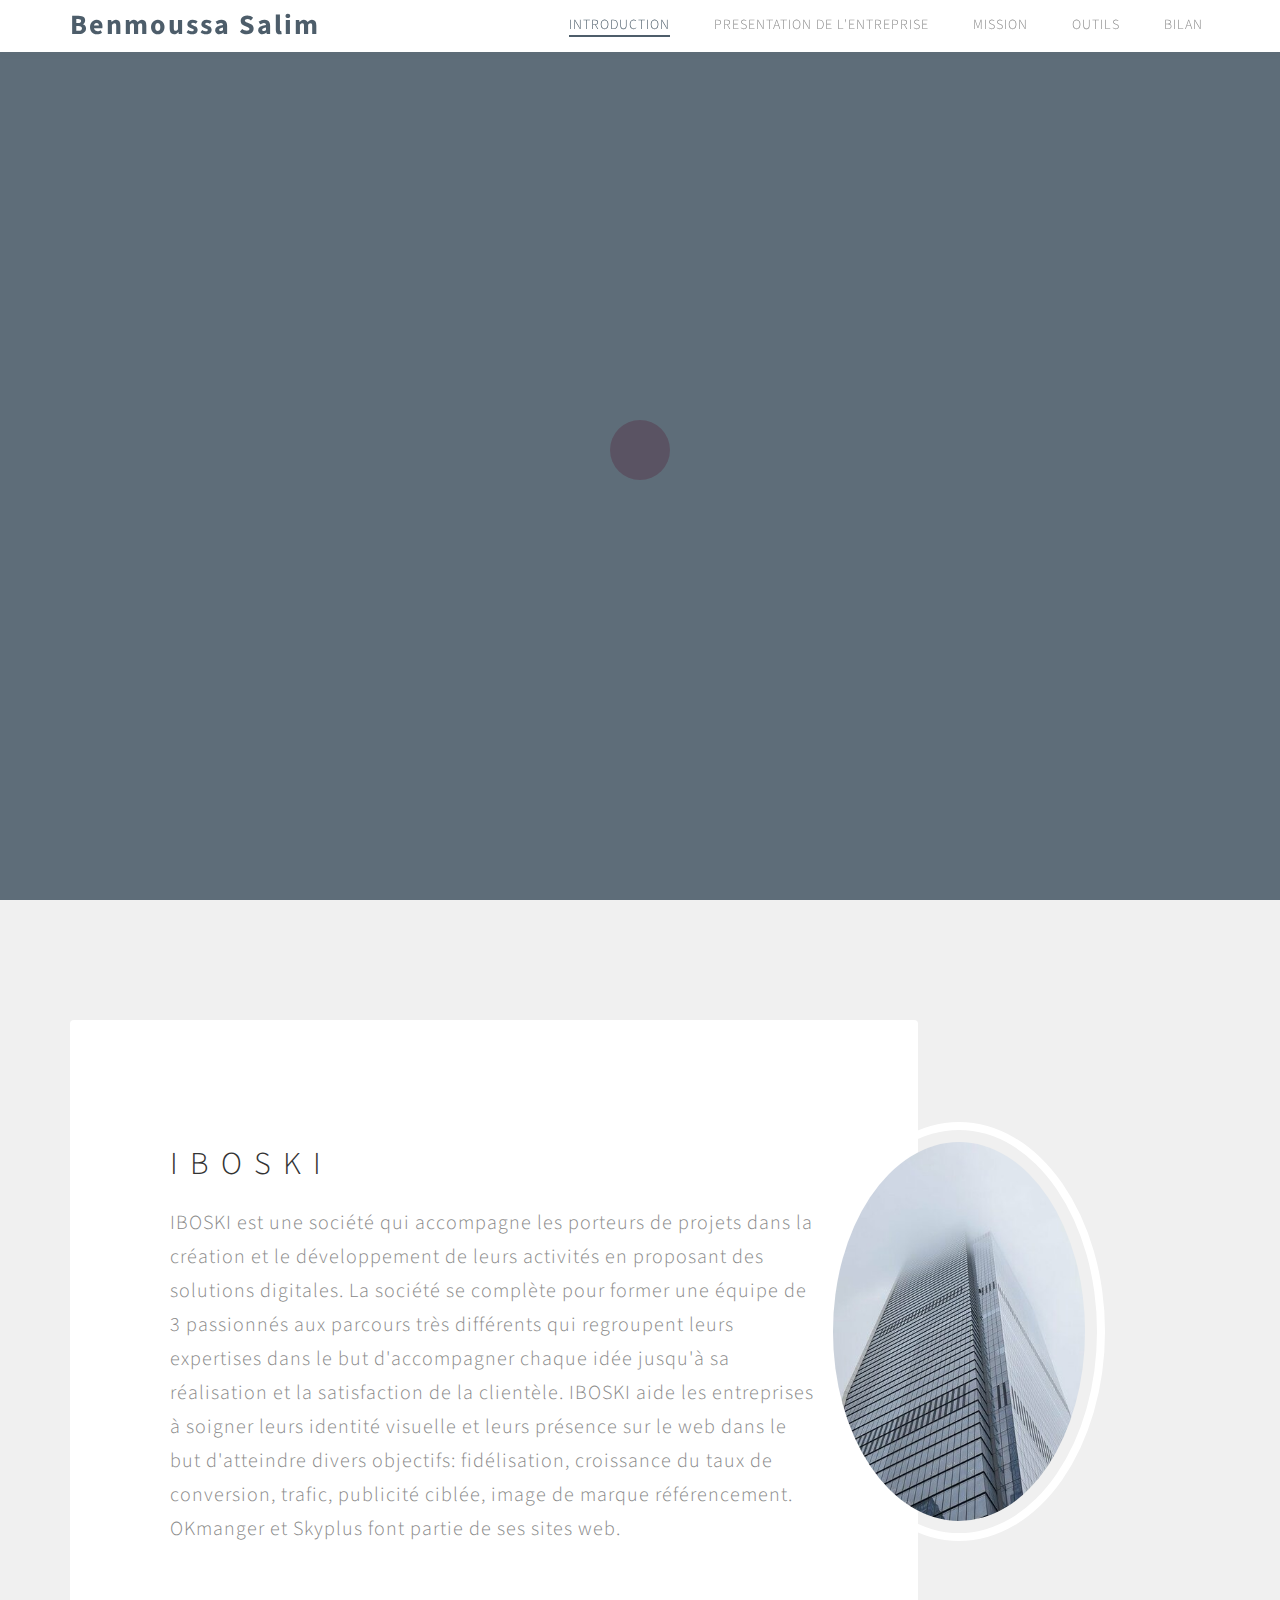
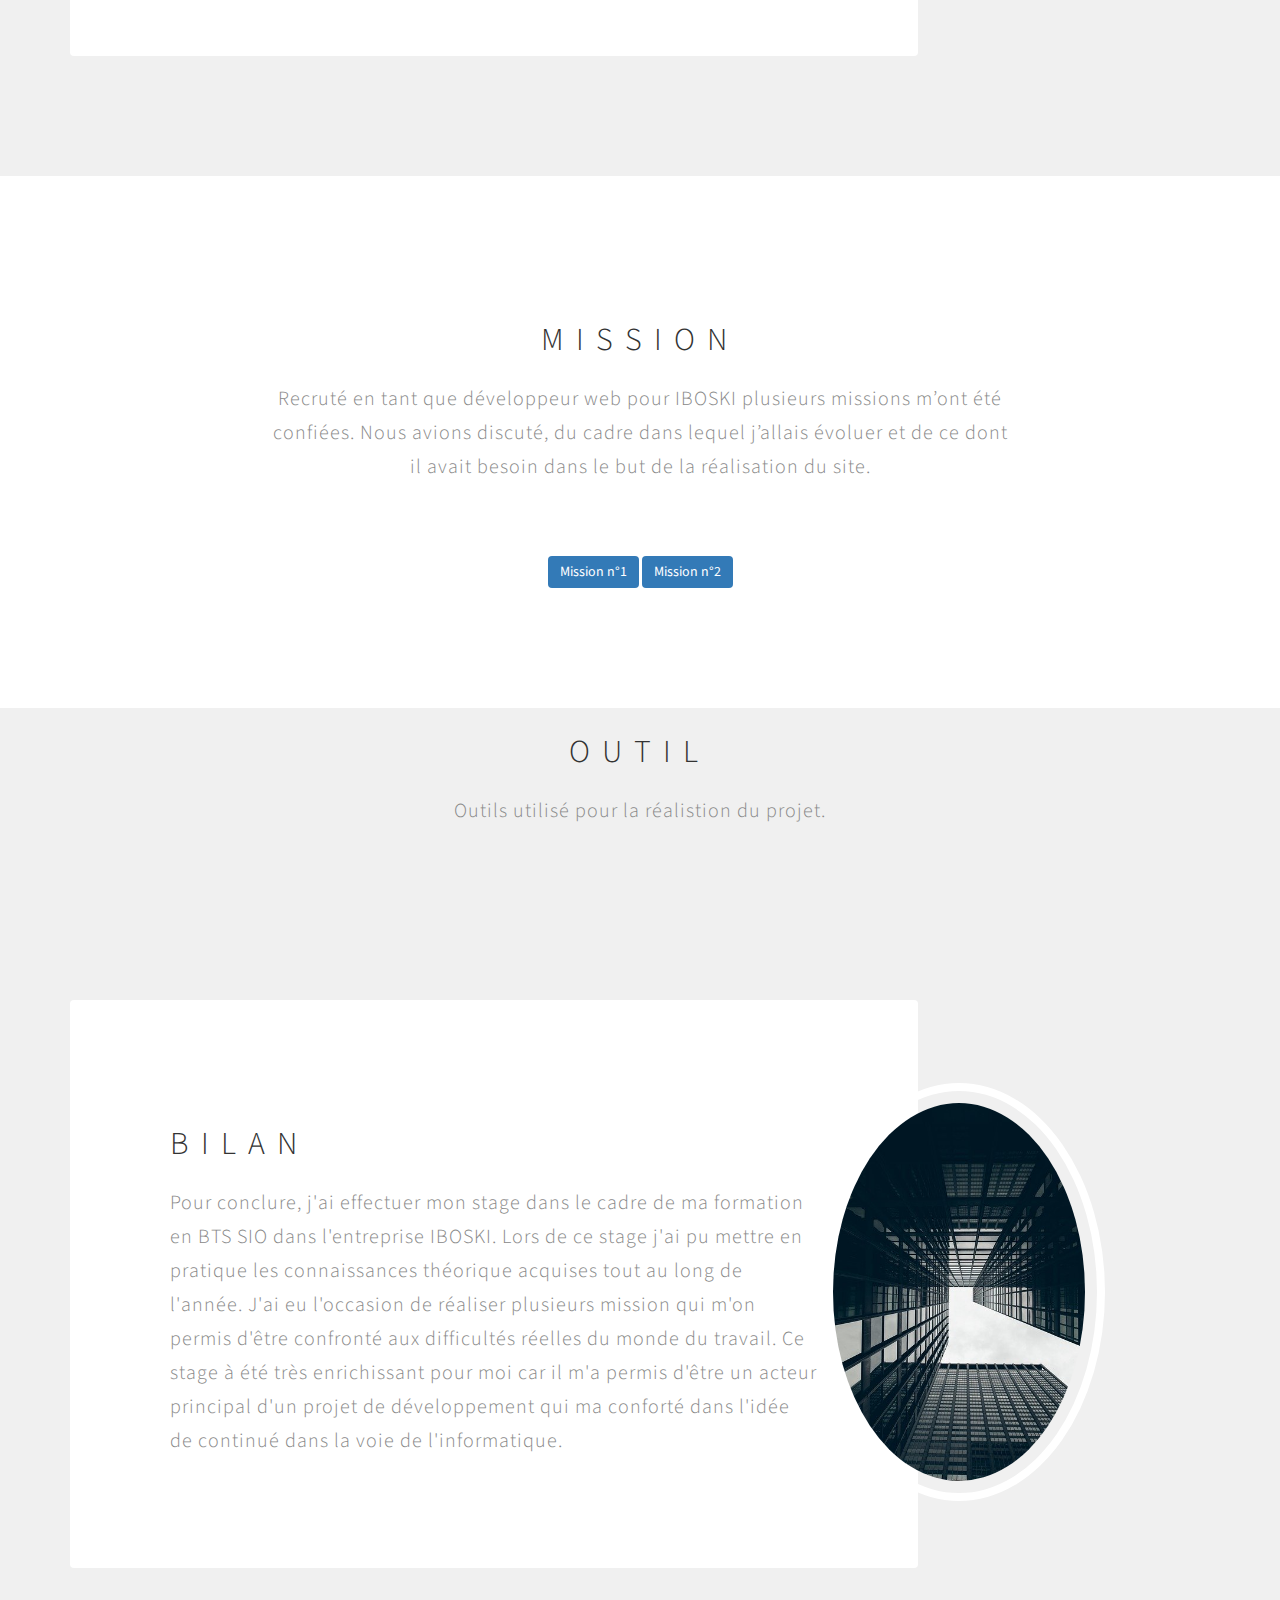
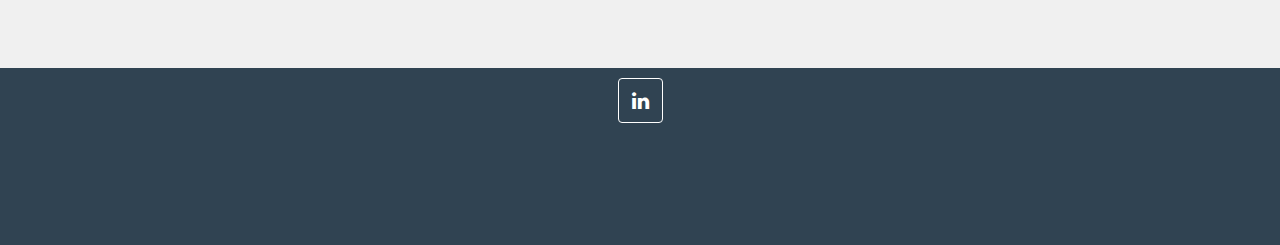
==== commit 67301ae0: "Portfolio" ====
--- a/Rapport de stage/index.html
+++ b/Rapport de stage/index.html
@@ -123,37 +123,450 @@
         <div class="col-md-offset-2 col-md-8 col-sm-12 wow fadeInUp" data-wow-delay="0.3s">
           <div class="section-title">
             <h1>MISSION</h1>
-            <p>Mission que j'ai réalisé lors de mon stage.</p>
-          </div>
-        </div>
-
-        <ul class="grid cs-style-4">
-          <li class="col-md-6 col-sm-6">
-            <figure>
-              <div><img src="images\technology-785742_1280.jpg" alt="image 1"></div>
-              <figcaption>
-                <h1>Front-end</h1>
-                <small>-Navbar <br> -Modal de connexion <br> -Barre de recherche <br> -Card accueil <br> -Footer<br>
-                  -Carrousel <br> -Card LesRestaurants <br> -Card Restaurant<br> 
-                  -Panier<br> -Payement<br> </small>
-              </figcaption>
-            </figure>
-          </li>
-
-          <li class="col-md-6 col-sm-6">
-            <figure>
-              <div><img src="images\backe.jpg" alt="image 2"></div>
-              <figcaption>
-                <h1>Back-end</h1>
-                <small>-Connexion <br> -Inscription <br> -Card les Restaurants <br> -Card Restaurant <br> -Ajout au panier <br> 
-                  -Envoie email <br></small>
-              </figcaption>
-            </figure>
-          </li>
-        </ul>
-
+            <p>Recruté en tant que développeur web pour IBOSKI plusieurs missions m’ont été confiées. Nous avions discuté, 
+              du cadre dans lequel j’allais évoluer et de ce dont il avait besoin dans le but de la réalisation du site.
+            </p>
+          </div>
+          <button type="button" class="btn btn-primary" data-toggle="modal" data-target="#modalQuickView">Mission n°1</button>
+          <button type="button" class="btn btn-primary" data-toggle="modal" data-target="#modalQuickView2">Mission n°2</button>
+        </div>
+
+
+
+       
+        <!-- Modal: modalQuickView -->
+        <center><div class="modal fade" id="modalQuickView" tabindex="-1" role="dialog" aria-labelledby="exampleModalLabel"
+          aria-hidden="true">
+          <div class="modal-dialog modal-lg" role="document">
+            <div class="modal-content">
+              <div class="modal-body">
+                <div class="row">
+                  
+                  <div class="col-lg-7">
+                    <h2 class="h2-responsive product-name">
+                      <strong>Front-End</strong>
+                    </h2>
+                    <h4 class="h4-responsive">
+                      <span class="green-text">
+                        La première mission que j'ai effectuer lors de mon stage était du front-end il s'agit des éléments du
+                         site que l'on voit à l'écran et avec lesquels on peut interagir. Cette mission c'est décomposé en plusieurs étapes.
+                      </span>
+                    </h4>
+        
+                    <!--Accordion wrapper-->
+                    <div class="accordion md-accordion" id="accordionEx" role="tablist" aria-multiselectable="true">
+        
+                      <!-- Accordion card -->
+                      <div class="card">
+        
+                        <!-- Card header -->
+                        <div class="card-header" role="tab" id="headingOne1">
+                          <a data-toggle="collapse" data-parent="#accordionEx" href="#collapseOne1" aria-expanded="true"
+                            aria-controls="collapseOne1">
+                            <h5 class="mb-0">
+                              Navbar #1 
+                            </h5>
+                          </a>
+                        </div>
+        
+                        <!-- Card body -->
+                        <div id="collapseOne1" class="collapse" role="tabpanel" aria-labelledby="headingOne1"
+                          data-parent="#accordionEx">
+                          <div class="card-body">
+                            L'objectif était de réaliser une barre de navigation pour que l'utilisateur pour parcourir plus facilement 
+                            les différentes pages du site.
+                          </div>
+                        </div>
+        
+                      </div>
+                      <!-- Accordion card -->
+        
+                      <!-- Accordion card -->
+                      <div class="card">
+        
+                        <!-- Card header -->
+                        <div class="card-header" role="tab" id="headingTwo2">
+                          <a class="collapsed" data-toggle="collapse" data-parent="#accordionEx" href="#collapseTwo2"
+                            aria-expanded="false" aria-controls="collapseTwo2">
+                            <h5 class="mb-0">
+                              Modal de connexion #2 
+                            </h5>
+                          </a>
+                        </div>
+        
+                        <!-- Card body -->
+                        <div id="collapseTwo2" class="collapse" role="tabpanel" aria-labelledby="headingTwo2"
+                          data-parent="#accordionEx">
+                          <div class="card-body">
+                            Le but était de créer un modal qui s'ouvre lorsque l'on appuie sur le bouton "Connexion/inscription" pour 
+                            permettre au client de réaliser son souhait.
+                          </div>
+                        </div>
+        
+                      </div>
+                      <!-- Accordion card -->
+        
+                      <!-- Accordion card -->
+                      <div class="card">
+        
+                        <!-- Card header -->
+                        <div class="card-header" role="tab" id="headingThree3">
+                          <a class="collapsed" data-toggle="collapse" data-parent="#accordionEx" href="#collapseThree3"
+                            aria-expanded="false" aria-controls="collapseThree3">
+                            <h5 class="mb-0">
+                              Barre de recherche #3 
+                            </h5>
+                          </a>
+                        </div>
+        
+                        <!-- Card body -->
+                        <div id="collapseThree3" class="collapse" role="tabpanel" aria-labelledby="headingThree3"
+                          data-parent="#accordionEx">
+                          <div class="card-body">
+                            Lors de cette tache l'objectif était de réaliser une barre de recherche pour que l'utilisateur puisse chercher directement
+                            le restaurant de son choix ou les restaurants d'une ville.
+                          </div>
+                        </div>
+        
+                      </div>
+
+                      <div class="card">
+        
+                        <!-- Card header -->
+                        <div class="card-header" role="tab" id="headingFour4">
+                          <a data-toggle="collapse" data-parent="#accordionEx" href="#collapseFour4" aria-expanded="true"
+                            aria-controls="collapseFour4">
+                            <h5 class="mb-0">
+                              Card accueil #4 
+                            </h5>
+                          </a>
+                        </div>
+        
+                        <!-- Card body -->
+                        <div id="collapseFour4" class="collapse" role="tabpanel" aria-labelledby="headingFour4"
+                          data-parent="#accordionEx">
+                          <div class="card-body">
+                           Le but de cette tache était la création de "Card" dans la page d'accueil pour donné envie au client d'aller plus dans 
+                           le site.
+                          </div>
+                        </div>
+        
+                      </div>
+
+                      <div class="card">
+        
+                        <!-- Card header -->
+                        <div class="card-header" role="tab" id="headingFive5">
+                          <a data-toggle="collapse" data-parent="#accordionEx" href="#collapseFive5" aria-expanded="true"
+                            aria-controls="collapseFive5">
+                            <h5 class="mb-0">
+                              Footer #5 
+                            </h5>
+                          </a>
+                        </div>
+        
+                        <!-- Card body -->
+                        <div id="collapseFive5" class="collapse" role="tabpanel" aria-labelledby="headingFive5"
+                          data-parent="#accordionEx">
+                          <div class="card-body">
+                            L'objectif était la réalisation d'un pied de page qui contient des informations utiles à l'utilisateur comme les mentionts
+                            légales, les contacts ...  
+                          </div>
+                        </div>
+        
+                      </div>
+
+                      <div class="card">
+        
+                        <!-- Card header -->
+                        <div class="card-header" role="tab" id="headingSix6">
+                          <a data-toggle="collapse" data-parent="#accordionEx" href="#collapseSix6" aria-expanded="true"
+                            aria-controls="collapseSix6">
+                            <h5 class="mb-0">
+                              Carrousel #6 
+                            </h5>
+                          </a>
+                        </div>
+        
+                        <!-- Card body -->
+                        <div id="collapseSix6" class="collapse" role="tabpanel" aria-labelledby="headingSix6"
+                          data-parent="#accordionEx">
+                          <div class="card-body">
+                            Le but de cette tache était la réalisation d'un "Carrousel" qui propose des restaurants au client  selon ses précédentes commande
+                          </div>
+                        </div>
+        
+                      </div>
+
+                      <div class="card">
+        
+                        <!-- Card header -->
+                        <div class="card-header" role="tab" id="headingSeven7">
+                          <a data-toggle="collapse" data-parent="#accordionEx" href="#collapseSeven7" aria-expanded="true"
+                            aria-controls="collapseSeven7">
+                            <h5 class="mb-0">
+                              Card LesRestaurants #7 
+                            </h5>
+                          </a>
+                        </div>
+        
+                        <!-- Card body -->
+                        <div id="collapseSeven7" class="collapse" role="tabpanel" aria-labelledby="headingSeven7"
+                          data-parent="#accordionEx">
+                          <div class="card-body">
+                            Lors de cette tache le but était de créé des "Cards" pour y placer les différents restaurants partenaire.
+                          </div>
+                        </div>
+        
+                      </div>
+
+                      <div class="card">
+        
+                        <!-- Card header -->
+                        <div class="card-header" role="tab" id="headingEight8">
+                          <a data-toggle="collapse" data-parent="#accordionEx" href="#collapseEight8" aria-expanded="true"
+                            aria-controls="collapseEight8">
+                            <h5 class="mb-0">
+                              Card Restaurant #8 
+                            </h5>
+                          </a>
+                        </div>
+        
+                        <!-- Card body -->
+                        <div id="collapseEight8" class="collapse" role="tabpanel" aria-labelledby="headingEight8"
+                          data-parent="#accordionEx">
+                          <div class="card-body">
+                            Lors de cette tache le but était de créé des "Cards" pour y placer les menus des différents restaurants partenaire.
+                          </div>
+                          </div>
+                        </div>
+        
+                      </div>
+
+                      <div class="card">
+        
+                        <!-- Card header -->
+                        <div class="card-header" role="tab" id="headingNine9">
+                          <a data-toggle="collapse" data-parent="#accordionEx" href="#collapseNine9" aria-expanded="true"
+                            aria-controls="collapseNine9">
+                            <h5 class="mb-0">
+                             Panier #9 
+                            </h5>
+                          </a>
+                        </div>
+        
+                        <!-- Card body -->
+                        <div id="collapseNine9" class="collapse" role="tabpanel" aria-labelledby="headingNine9"
+                          data-parent="#accordionEx">
+                          <div class="card-body">
+                            L'objectif était de réaliser un "Panier" pour que le client puisse suivre sa commande et par la suite la payer.
+                          </div>
+                        </div>
+        
+                      </div>
+
+                      <div class="card">
+        
+                        <!-- Card header -->
+                        <div class="card-header" role="tab" id="headingTen10">
+                          <a data-toggle="collapse" data-parent="#accordionEx" href="#collapseTen10" aria-expanded="true"
+                            aria-controls="collapseTen10">
+                            <h5 class="mb-0">
+                              Payement #10 
+                            </h5>
+                          </a>
+                        </div>
+        
+                        <!-- Card body -->
+                        <div id="collapseTen10" class="collapse" role="tabpanel" aria-labelledby="headingTen10"
+                          data-parent="#accordionEx">
+                          <div class="card-body">
+                            Le but était de réaliser une page pour que le client puisse payer ce qu'il a précédemment mis dans son panier.
+                          </div>
+                        </div>
+        
+                      </div>
+        
+                    </div>
+    
+                  </div>
+                </div>
+              </div>
+            </div>
+          </div>
+        </div>
+      </center>
+
+
+     
+
+
+
+
+
+
+
+
+      
+        <!-- Modal: modalQuickView -->
+        <center><div class="modal fade" id="modalQuickView2" tabindex="-1" role="dialog" aria-labelledby="exampleModalLabel"
+          aria-hidden="true">
+          <div class="modal-dialog modal-lg" role="document">
+            <div class="modal-content">
+              <div class="modal-body">
+                <div class="row">
+                  
+                  <div class="col-lg-7">
+                    <h2 class="h2-responsive product-name">
+                      <strong>Back-End</strong>
+                    </h2>
+                    <h4 class="h4-responsive">
+                      <span class="green-text">
+                        La deuxième mission que j'ai effectuer lors de mon stage était du back-end ce terme désigne un étage 
+                        de sortie d'un logiciel devant produire un résultat. On l'oppose au front-end qui lui est la partie visible de
+                         l'iceberg. Cette mission c'est décomposé en plusieurs étapes.
+                      </span>
+                    </h4>
+        
+                    <!--Accordion wrapper-->
+                    <div class="accordion md-accordion" id="accordionExe" role="tablist" aria-multiselectable="true"></div>
+        
+                      <!-- Accordion card -->
+                      <div class="card">
+        
+                        <!-- Card header -->
+                        <div class="card-header" role="tab" id="2headingOne1">
+                          <a data-toggle="collapse" data-parent="#accordionExe" href="#2collapseOne1" aria-expanded="true"
+                            aria-controls="2collapseOne1">
+                            <h5 class="mb-0">
+                              Inscription/Connexion #1
+                            </h5>
+                          </a>
+                        </div>
+        
+                        <!-- Card body -->
+                        <div id="2collapseOne1" class="collapse" role="tabpanel" aria-labelledby="2headingOne1"
+                          data-parent="#accordionExe">
+                          <div class="card-body">
+                         Le but de cette mission était de réaliser la phase d'inscription et de connexion, il fallait que lorsqu'un utilisateur
+                         s'inscrit l'information soit bien transmise et enregistré et par la suite réutilisé pour pouvoir se connecter.
+                          </div>
+                        </div>
+        
+                      </div>
+                      <!-- Accordion card -->
+        
+                      <!-- Accordion card -->
+                      <div class="card">
+        
+                        <!-- Card header -->
+                        <div class="card-header" role="tab" id="2headingTwo2">
+                          <a class="collapsed" data-toggle="collapse" data-parent="#accordionExe" href="#2collapseTwo2"
+                            aria-expanded="false" aria-controls="2collapseTwo2">
+                            <h5 class="mb-0">
+                              Card LesRestaurants #2 
+                            </h5>
+                          </a>
+                        </div>
+        
+                        <!-- Card body -->
+                        <div id="2collapseTwo2" class="collapse" role="tabpanel" aria-labelledby="2headingTwo2"
+                          data-parent="#accordionExe">
+                          <div class="card-body">
+                            Le but de la page LesRestaurant est d'afficher les restaurants partenaire selon certains critères
+                             (lieu, horaire d'ouverture...) il fallait donc prendre les informations de la base de donné pour ensuite 
+                             l'afficher au client selon les critères choisis.
+                          </div>
+                        </div>
+        
+                      </div>
+                      <!-- Accordion card -->
+        
+                      <!-- Accordion card -->
+                      <div class="card">
+        
+                        <!-- Card header -->
+                        <div class="card-header" role="tab" id="2headingThree3">
+                          <a class="collapsed" data-toggle="collapse" data-parent="#accordionExe" href="#2collapseThree3"
+                            aria-expanded="false" aria-controls="2collapseThree3">
+                            <h5 class="mb-0">
+                              Card Restaurant #3 
+                            </h5>
+                          </a>
+                        </div>
+        
+                        <!-- Card body -->
+                        <div id="2collapseThree3" class="collapse" role="tabpanel" aria-labelledby="2headingThree3"
+                          data-parent="#accordionExe">
+                          <div class="card-body">
+                            L'objectif de cette page est d'afficher le menu d'un restaurant en particulier le but était donc
+                             de récupérer ces informations pour les transmettre au client.
+                          </div>
+                        </div>
+        
+                      </div>
+
+                      <div class="card">
+        
+                        <!-- Card header -->
+                        <div class="card-header" role="tab" id="2headingFour4">
+                          <a data-toggle="collapse" data-parent="#accordionExe" href="#2collapseFour4" aria-expanded="true"
+                            aria-controls="2collapseFour4">
+                            <h5 class="mb-0">
+                              Panier #4 
+                            </h5>
+                          </a>
+                        </div>
+        
+                        <!-- Card body -->
+                        <div id="2collapseFour4" class="collapse" role="tabpanel" aria-labelledby="2headingFour4"
+                          data-parent="#accordionExe">
+                          <div class="card-body">
+                            L'objectif de cette tache était prendre en compte la commande du client et par la suite réaliser
+                             le moyen de payement (notamment avec Stripe)
+                          </div>
+                        </div>
+        
+                      </div>
+
+                      <div class="card">
+        
+                        <!-- Card header -->
+                        <div class="card-header" role="tab" id="2headingFive5">
+                          <a data-toggle="collapse" data-parent="#accordionExe" href="#2collapseFive5" aria-expanded="true"
+                            aria-controls="2collapseFive5">
+                            <h5 class="mb-0">
+                              Envoie email #5 
+                            </h5>
+                          </a>
+                        </div>
+        
+                        <!-- Card body -->
+                        <div id="2collapseFive5" class="collapse" role="tabpanel" aria-labelledby="2headingFive5"
+                          data-parent="#accordionExe">
+                          <div class="card-body">
+                            Pour cette tache le but était que lors de la phase d'inscription un mail de confirmation soit 
+                            envoyé à l'adresse mail indiquer.
+                          </div>
+                        </div>
+        
+                      </div>
+                      <!-- Accordion card -->
+        
+                    </div>
+                    <!-- Accordion wrapper -->
+                  </div>
+                </div>
+              </div>
+            </div>
+          </div>
+        </div>
+      </center>
+            
+        </div>
       </div>
     </div>
+  
   </section>
 
 
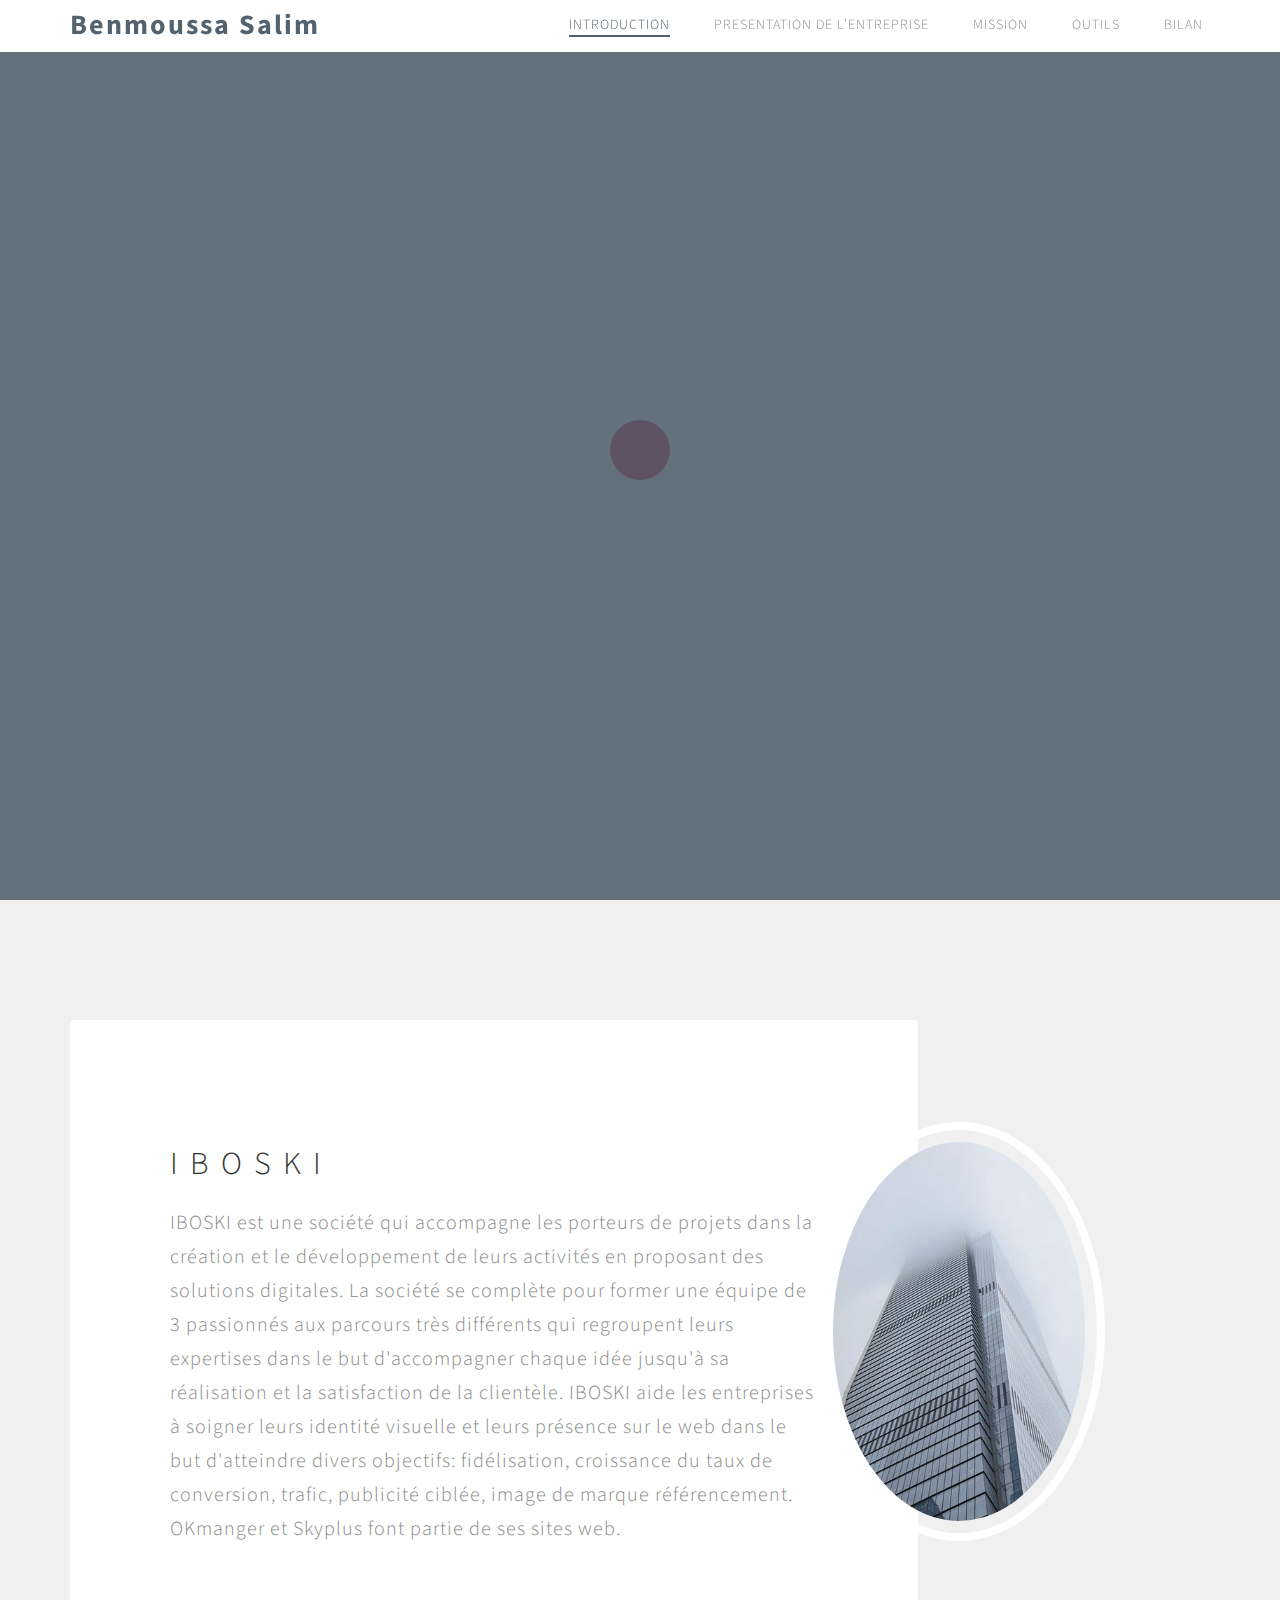
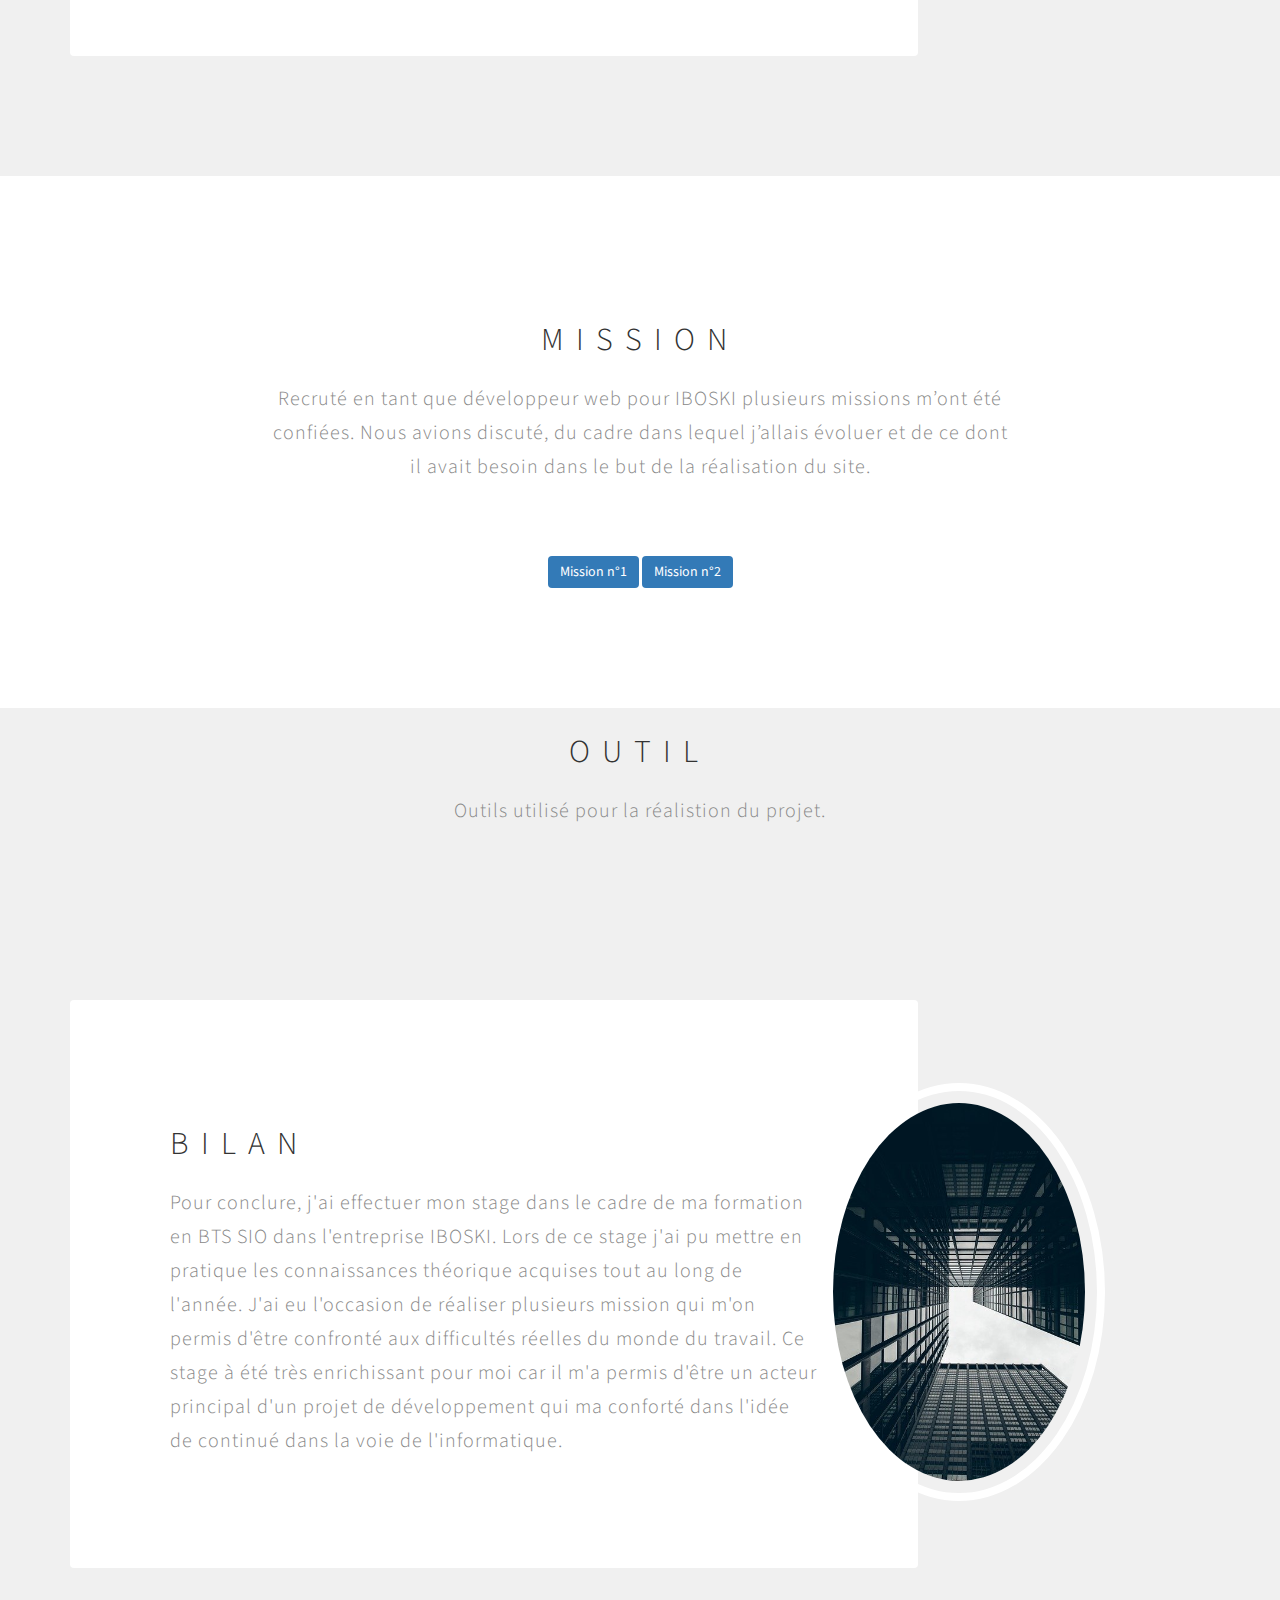
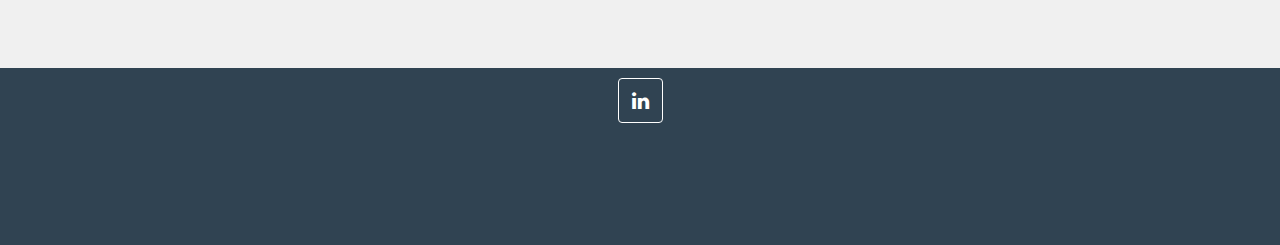
==== commit a08c2d17: "Portfolio" ====
--- a/Rapport de stage/index.html
+++ b/Rapport de stage/index.html
@@ -723,6 +723,7 @@
 
   <!-- Javascript  -->
   <script src="js/jquery.js"></script>
+
   <script src="js/bootstrap.min.js"></script>
   <script src="js/vegas.min.js"></script>
   <script src="js/modernizr.custom.js"></script>
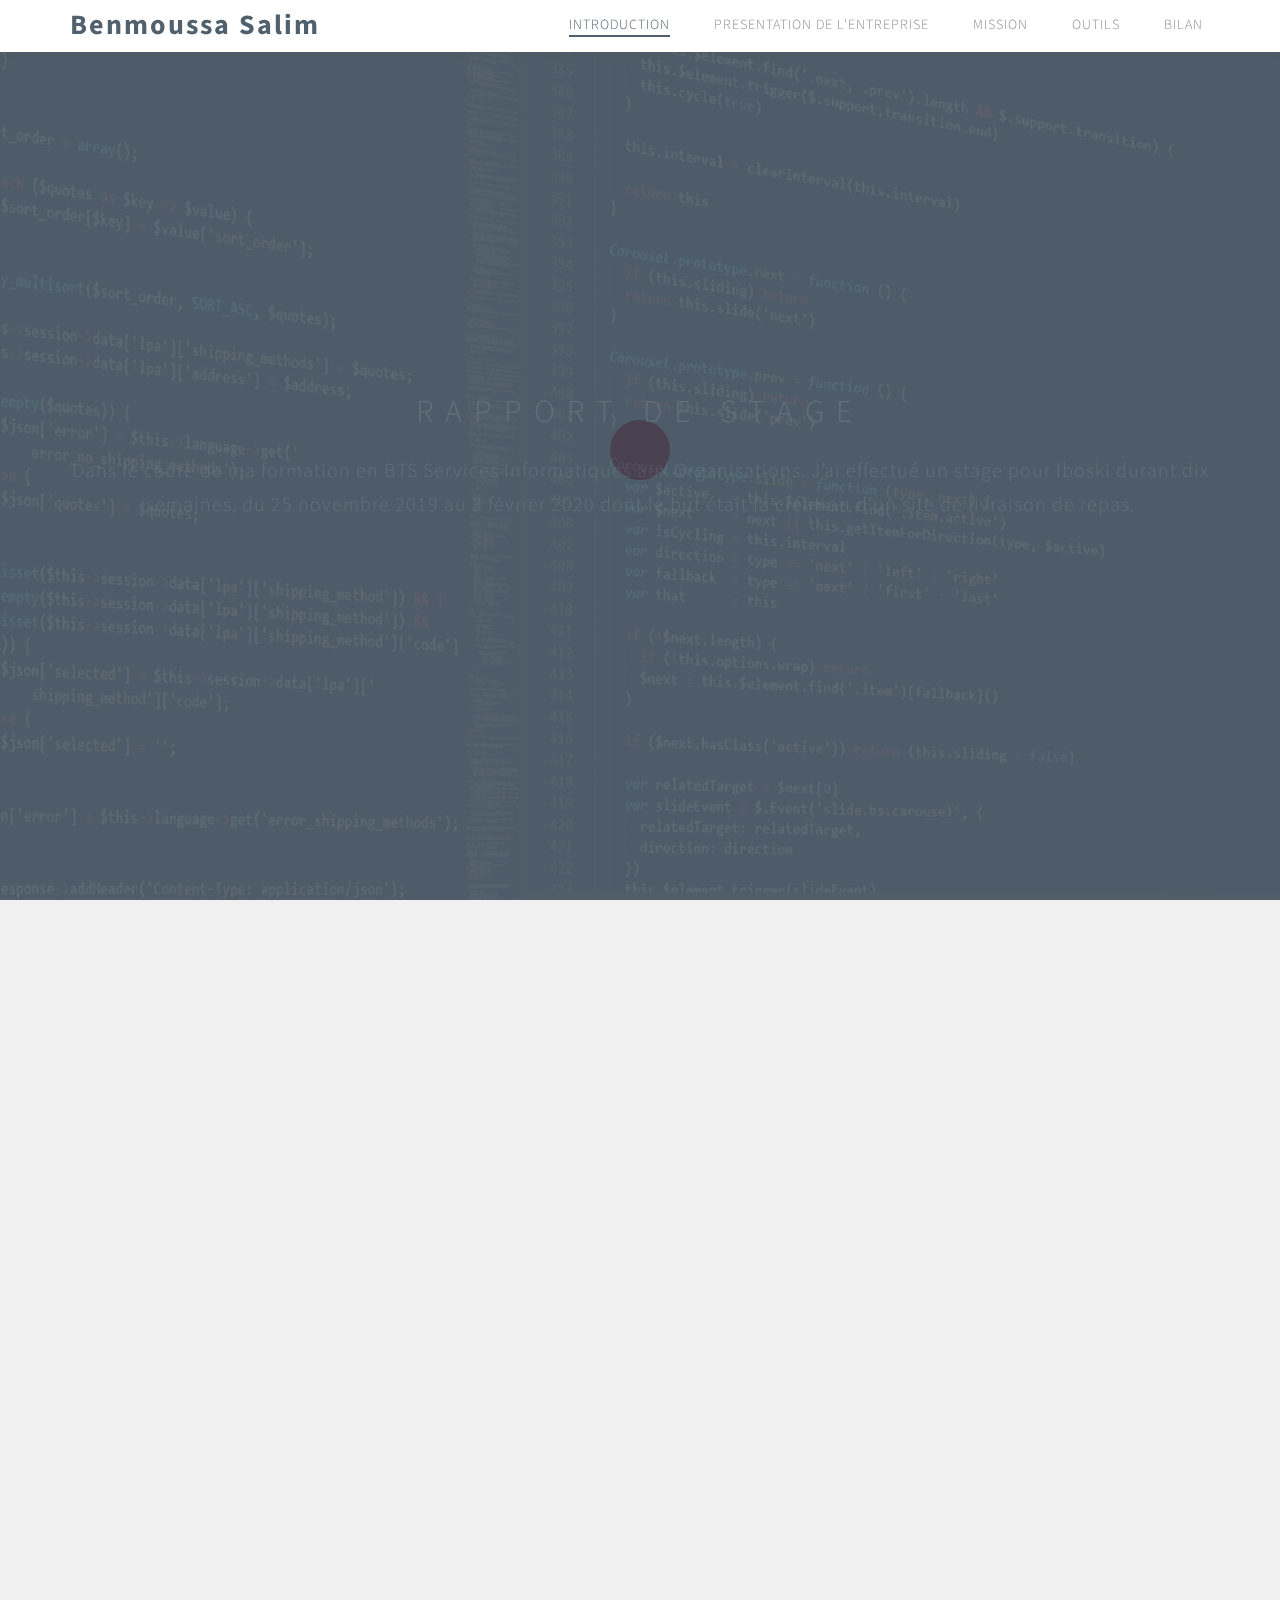
==== commit f2c10c4b: "Portfolio" ====
--- a/Rapport de stage/index.html
+++ b/Rapport de stage/index.html
@@ -14,7 +14,7 @@
 http://tympanus.net/codrops/2013/06/18/caption-hover-effects/
 -->
 
-
+<link rel="icon" type="image/x-icon" href="images\logo.png" >
   <link rel="stylesheet" href="css/bootstrap.min.css">
   <link rel="stylesheet" href="css/animate.min.css">
   <link rel="stylesheet" href="css/font-awesome.min.css">
